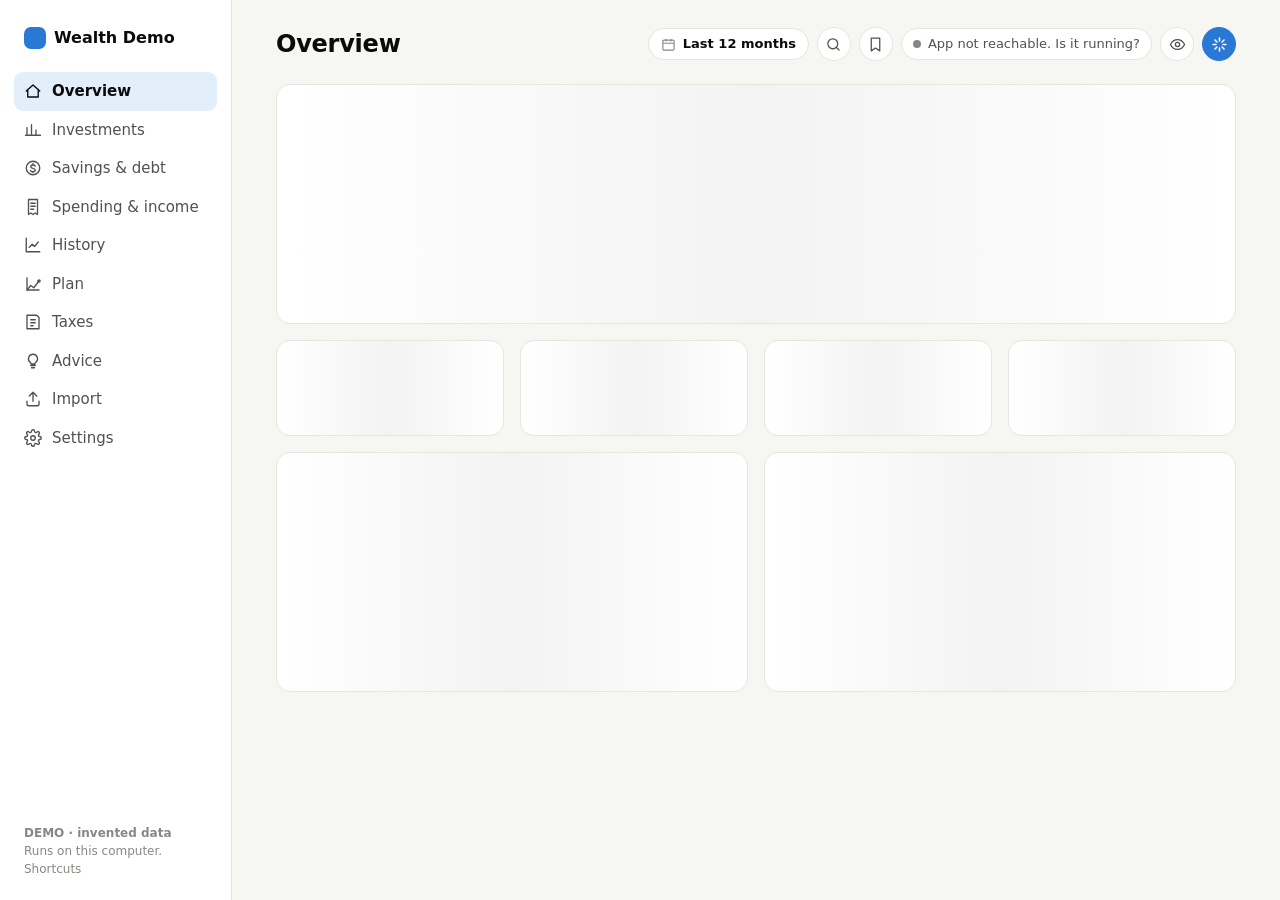
==== web/index.html @ 9eafe0ac "Add the complete wealth dashboard with synthetic demo data Includes today's Investments overhaul, an" ====
<!DOCTYPE html>
<html lang="en">
<head>
<meta charset="utf-8">
<meta name="viewport" content="width=device-width, initial-scale=1, viewport-fit=cover">
<title>Wealth Demo</title>
<link rel="icon" href="data:image/svg+xml,<svg xmlns='http://www.w3.org/2000/svg' viewBox='0 0 32 32'><rect width='32' height='32' rx='8' fill='%232a78d6'/><path d='M7 21l6-6 4 4 8-9' stroke='white' stroke-width='3' fill='none' stroke-linecap='round' stroke-linejoin='round'/></svg>">
<link rel="stylesheet" href="style.css">
</head>
<body>
<div class="app">
  <aside class="side">
    <div class="brand"><i></i><span>Wealth Demo</span></div>
    <nav class="nav" id="nav">
      <a href="#overview"><svg viewBox="0 0 24 24"><path d="M3 12l9-8 9 8M5 10v10h14V10"/></svg>Overview</a>
      <a href="#holdings"><svg viewBox="0 0 24 24"><path d="M4 19V9M10 19V5M16 19v-7M22 19H2"/></svg>Investments</a>
      <a href="#cash"><svg viewBox="0 0 24 24"><circle cx="12" cy="12" r="9"/><path d="M15 9.5c-.6-1-1.7-1.5-3-1.5-1.7 0-3 .9-3 2.2 0 3 6 1.6 6 4.5 0 1.3-1.3 2.3-3 2.3-1.4 0-2.6-.6-3.2-1.6M12 6v2M12 16.9V18"/></svg>Savings & debt</a>
      <a href="#spending"><svg viewBox="0 0 24 24"><path d="M6 2h12v20l-3-2-3 2-3-2-3 2z"/><path d="M9 7h6M9 11h6M9 15h4"/></svg>Spending & income</a>
      <a href="#history"><svg viewBox="0 0 24 24"><path d="M3 3v18h18"/><path d="M7 15l4-4 3 3 5-6"/></svg>History</a>
      <a href="#plan"><svg viewBox="0 0 24 24"><path d="M4 20l5-6 4 3 7-9"/><circle cx="20" cy="8" r="1.5"/><path d="M4 4v16h16"/></svg>Plan</a>
      <a href="#taxes"><svg viewBox="0 0 24 24"><path d="M7 3h10l3 3v15H4V3z"/><path d="M9 9h6M9 13h6M9 17h3"/></svg>Taxes</a>
      <a href="#advice"><svg viewBox="0 0 24 24"><path d="M9 18h6M10 21h4M12 3a6 6 0 00-3.5 10.9c.6.5 1 1.2 1 2.1h5c0-.9.4-1.6 1-2.1A6 6 0 0012 3z"/></svg>Advice</a>
      <a href="#import"><svg viewBox="0 0 24 24"><path d="M12 15V3M7 8l5-5 5 5M4 15v4a2 2 0 002 2h12a2 2 0 002-2v-4"/></svg>Import</a>
      <a href="#settings"><svg viewBox="0 0 24 24"><circle cx="12" cy="12" r="3"/><path d="M19.4 15a1.7 1.7 0 00.3 1.8l.1.1a2 2 0 11-2.8 2.8l-.1-.1a1.7 1.7 0 00-2.9 1.2V21a2 2 0 11-4 0v-.1a1.7 1.7 0 00-2.9-1.2l-.1.1a2 2 0 11-2.8-2.8l.1-.1a1.7 1.7 0 00-1.2-2.9H3a2 2 0 110-4h.1a1.7 1.7 0 001.2-2.9l-.1-.1a2 2 0 112.8-2.8l.1.1a1.7 1.7 0 002.9-1.2V3a2 2 0 114 0v.1a1.7 1.7 0 002.9 1.2l.1-.1a2 2 0 112.8 2.8l-.1.1a1.7 1.7 0 001.2 2.9H21a2 2 0 110 4h-.1a1.7 1.7 0 00-1.5 1z"/></svg>Settings</a>
    </nav>
    <div class="nav-views" id="navViews"></div>
    <div class="foot"><strong>DEMO · invented data</strong><br>Runs on this computer. <button type="button" class="linkish" onclick="showShortcuts()">Shortcuts</button></div>
  </aside>
  <main>
    <div class="topbar">
      <h1 id="title">Overview</h1>
      <div class="tools">
        <span class="pill" id="pricePill"><span class="dot off"></span>Loading</span>
        <button class="icon-btn" id="privacyBtn" title="Hide amounts" aria-label="Hide amounts"><svg viewBox="0 0 24 24"><path d="M2 12s3.5-7 10-7 10 7 10 7-3.5 7-10 7S2 12 2 12z"/><circle cx="12" cy="12" r="3"/></svg></button>
      </div>
    </div>
    <div id="view"></div>
  </main>
</div>
<dialog id="dlg"><form method="dialog" id="dlgForm"></form></dialog>
<script src="app.js"></script>
<script src="charts.js"></script>
<script src="shell.js"></script>
<script src="home.js"></script>
<script src="spending.js"></script>
<script src="invest.js"></script>
<script src="pages.js"></script>
</body>
</html>
---- web/style.css ----
:root{
  color-scheme:light;
  --page:#f6f6f3;--surface:#ffffff;--surface-2:#f1f0ec;--ink:#0b0b0b;--ink-2:#52514e;--muted:#898781;
  --line:#e6e5df;--line-strong:#c3c2b7;--accent:#2a78d6;--accent-ink:#ffffff;--accent-soft:#e3eefb;
  --gain:#006300;--loss:#c23030;--warn:#9a6700;
  --s1:#2a78d6;--s2:#eb6834;--s3:#1baf7a;--s4:#eda100;--s5:#e87ba4;--s6:#008300;--s7:#4a3aa7;--s8:#e34948;
  --shadow:0 1px 2px rgba(11,11,11,.04),0 1px 1px rgba(11,11,11,.03);
  --radius:14px;
}
@media (prefers-color-scheme:dark){:root:not([data-theme="light"]){
  color-scheme:dark;
  --page:#0d0d0d;--surface:#1a1a19;--surface-2:#242422;--ink:#ffffff;--ink-2:#c3c2b7;--muted:#898781;
  --line:#2c2c2a;--line-strong:#383835;--accent:#3987e5;--accent-ink:#ffffff;--accent-soft:#1c2a3d;
  --gain:#2fbf4f;--loss:#ef6b6b;--warn:#e0a526;
  --s1:#3987e5;--s2:#d95926;--s3:#199e70;--s4:#c98500;--s5:#d55181;--s6:#008300;--s7:#9085e9;--s8:#e66767;
  --shadow:none;
}}
:root[data-theme="dark"]{
  color-scheme:dark;
  --page:#0d0d0d;--surface:#1a1a19;--surface-2:#242422;--ink:#ffffff;--ink-2:#c3c2b7;--muted:#898781;
  --line:#2c2c2a;--line-strong:#383835;--accent:#3987e5;--accent-ink:#ffffff;--accent-soft:#1c2a3d;
  --gain:#2fbf4f;--loss:#ef6b6b;--warn:#e0a526;
  --s1:#3987e5;--s2:#d95926;--s3:#199e70;--s4:#c98500;--s5:#d55181;--s6:#008300;--s7:#9085e9;--s8:#e66767;
  --shadow:none;
}
*{box-sizing:border-box}
[hidden]{display:none !important}
html,body{margin:0}
body{background:var(--page);color:var(--ink);font:15px/1.5 system-ui,-apple-system,"Segoe UI",Roboto,sans-serif;-webkit-font-smoothing:antialiased}
button,input,select,textarea{font:inherit;color:inherit}
a{color:var(--accent)}

/* layout */
.app{display:grid;grid-template-columns:232px 1fr;min-height:100vh}
.side{position:sticky;top:0;height:100vh;padding:22px 14px;border-right:1px solid var(--line);background:var(--surface);display:flex;flex-direction:column;gap:4px}
.brand{font-weight:700;font-size:16px;padding:4px 10px 18px;display:flex;align-items:center;gap:8px}
.brand i{width:22px;height:22px;border-radius:7px;background:var(--accent);display:inline-block}
.nav a{display:flex;align-items:center;gap:10px;padding:8px 10px;border-radius:9px;color:var(--ink-2);text-decoration:none;font-weight:500}
.nav a:hover{background:var(--surface-2);color:var(--ink)}
.nav a[aria-current="page"]{background:var(--accent-soft);color:var(--ink);font-weight:600}
.nav svg{width:18px;height:18px;flex:none;stroke:currentColor;fill:none;stroke-width:1.8;stroke-linecap:round;stroke-linejoin:round}
.side .foot{margin-top:auto;font-size:12px;color:var(--muted);padding:0 10px}
main{min-width:0;padding:26px clamp(16px,4vw,44px) 70px;max-width:1180px;width:100%}
.topbar{display:flex;align-items:center;justify-content:space-between;gap:12px;margin-bottom:22px;flex-wrap:wrap}
.topbar h1{font-size:24px;margin:0;letter-spacing:-.01em}
.tools{display:flex;gap:8px;align-items:center;flex-wrap:wrap}
.pill{display:inline-flex;align-items:center;gap:7px;font-size:13px;color:var(--ink-2);background:var(--surface);border:1px solid var(--line);border-radius:999px;padding:5px 11px}
.dot{width:8px;height:8px;border-radius:50%;background:var(--gain);display:inline-block;flex:none}
.dot.off{background:var(--muted)}
.dot.busy{background:var(--warn)}

@media (max-width:860px){
  .app{grid-template-columns:minmax(0,1fr);grid-template-rows:auto 1fr}
  .side{position:sticky;z-index:5;height:auto;flex-direction:row;align-items:center;padding:8px 12px;border-right:0;border-bottom:1px solid var(--line);overflow-x:auto;top:env(safe-area-inset-top,0px)}
  .brand{padding:0 8px 0 0}
  .brand span,.side .foot{display:none}
  .nav{display:flex;gap:2px}
  .nav a{white-space:nowrap;padding:7px 10px}
  .nav svg{display:none}
}

/* building blocks */
.card{background:var(--surface);border:1px solid var(--line);border-radius:var(--radius);padding:20px;box-shadow:var(--shadow);min-width:0}
.card h2{font-size:16px;margin:0 0 2px}
.card .sub{color:var(--muted);font-size:13px;margin:0 0 14px}
.card-head{display:flex;justify-content:space-between;align-items:flex-start;gap:12px;margin-bottom:12px;flex-wrap:wrap}
.card-head .sub{margin:0}
.card-head > h2{align-self:center;margin:0}
.grid{display:grid;gap:16px}
.g2{grid-template-columns:repeat(auto-fit,minmax(min(100%,380px),1fr))}
.g3{grid-template-columns:repeat(auto-fit,minmax(min(100%,280px),1fr))}
.g4{grid-template-columns:repeat(auto-fit,minmax(min(100%,150px),1fr))}
.stack-y>*+*{margin-top:16px}

.hero{display:flex;justify-content:space-between;align-items:flex-end;gap:20px;flex-wrap:wrap}
.hero .label{color:var(--ink-2);font-size:14px;font-weight:500}
.hero .big{font-size:clamp(38px,7vw,60px);font-weight:700;letter-spacing:-.025em;line-height:1.05;margin:4px 0 6px}
.hero .day{font-size:15px;color:var(--ink-2)}
.tile .k{font-size:13px;color:var(--ink-2)}
.tile .v{font-size:24px;font-weight:650;letter-spacing:-.01em;margin-top:2px}
.tile .n{font-size:12px;color:var(--muted);margin-top:2px}
.pos{color:var(--gain)}.neg{color:var(--loss)}
.muted{color:var(--muted)}
.small{font-size:13px}
.num{font-variant-numeric:tabular-nums;text-align:right;white-space:nowrap}

/* allocation bar */
.alloc{display:flex;height:16px;gap:2px;border-radius:5px;overflow:hidden}
.alloc div{min-width:2px}
.alloc div:first-child{border-radius:4px 0 0 4px}.alloc div:last-child{border-radius:0 4px 4px 0}
.legend{margin-top:14px;display:grid;gap:2px}
.legend .row{display:grid;grid-template-columns:auto 1fr auto auto;gap:10px;align-items:center;padding:6px 0;border-bottom:1px solid var(--line);font-size:14px}
.legend .row:last-child{border-bottom:0}
.sw{width:10px;height:10px;border-radius:3px;display:inline-block}
.legend .pct{color:var(--muted);width:42px;text-align:right;font-variant-numeric:tabular-nums}

/* chart */
.chart{position:relative}
.chart svg{display:block;width:100%;height:220px;overflow:visible}
.chart .grid-line{stroke:var(--line);stroke-width:1}
.chart .axis-text{fill:var(--muted);font-size:11px}
.chart .line{fill:none;stroke:var(--s1);stroke-width:2;stroke-linejoin:round;stroke-linecap:round}
.chart .area{fill:var(--s1);opacity:.08}
.chart .cross{stroke:var(--line-strong);stroke-width:1}
.chart .marker{fill:var(--s1);stroke:var(--surface);stroke-width:2}
.tip{position:absolute;pointer-events:none;background:var(--surface);border:1px solid var(--line);box-shadow:0 4px 14px rgba(0,0,0,.12);border-radius:9px;padding:7px 10px;font-size:13px;white-space:nowrap;transform:translate(-50%,-110%)}
.empty{color:var(--muted);font-size:14px;padding:30px 0;text-align:center}

/* segmented control and buttons */
.seg{display:inline-flex;background:var(--surface-2);border-radius:999px;padding:3px;gap:2px;flex-wrap:wrap}
.seg button{border:0;background:transparent;color:var(--ink-2);font-size:13px;font-weight:600;padding:5px 11px;border-radius:999px;cursor:pointer}
.seg button[aria-pressed="true"]{background:var(--surface);color:var(--ink);box-shadow:0 0 0 1px var(--line)}
.btn{display:inline-flex;align-items:center;justify-content:center;gap:7px;border:1px solid var(--line);background:var(--surface);color:var(--ink);border-radius:10px;padding:7px 14px;font-weight:600;font-size:14px;cursor:pointer;text-decoration:none}
.btn:hover{background:var(--surface-2)}
.btn.primary{background:var(--accent);border-color:var(--accent);color:var(--accent-ink)}
.btn.primary:hover{filter:brightness(1.07)}
.btn.ghost{border-color:transparent;background:transparent;color:var(--ink-2);padding:5px 8px}
.btn.ghost:hover{background:var(--surface-2);color:var(--ink)}
.btn.danger{color:var(--loss)}
.btn:disabled{opacity:.5;cursor:not-allowed}
.icon-btn{border:1px solid var(--line);background:var(--surface);border-radius:999px;width:34px;height:34px;display:inline-grid;place-items:center;cursor:pointer;color:var(--ink-2)}
.icon-btn svg{width:17px;height:17px;stroke:currentColor;fill:none;stroke-width:1.8;stroke-linecap:round;stroke-linejoin:round}
button:focus-visible,a:focus-visible,input:focus-visible,select:focus-visible,textarea:focus-visible{outline:2px solid var(--accent);outline-offset:2px}
input[type=text],input[type=number],input[type=date],input[type=password],input[type=search],select,textarea{background:var(--surface);border:1px solid var(--line-strong);border-radius:9px;padding:7px 10px;min-width:0}
textarea{width:100%;resize:vertical}
.controls{display:flex;flex-wrap:wrap;gap:10px;align-items:center;margin-bottom:14px}
.controls input[type=search]{flex:1 1 200px}
label.check{display:inline-flex;align-items:center;gap:7px;font-size:14px;color:var(--ink-2);cursor:pointer}

/* tables */
.table-wrap{overflow-x:auto;margin:0 -20px;padding:0 20px}
table{width:100%;border-collapse:collapse;font-size:14px}
th{font-size:12px;font-weight:600;color:var(--muted);text-align:left;padding:8px 10px;border-bottom:1px solid var(--line);white-space:nowrap;cursor:default}
th.sortable{cursor:pointer}
th.sortable:hover{color:var(--ink)}
td{padding:10px;border-bottom:1px solid var(--line);vertical-align:middle}
tr:last-child td{border-bottom:0}
tfoot td{font-weight:650;border-top:1px solid var(--line-strong);border-bottom:0}
td .nm{font-weight:600}
td .meta{font-size:12px;color:var(--muted)}
th:first-child,td:first-child{padding-left:0}
th:last-child,td:last-child{padding-right:0}
.tag.plan{background:var(--accent-soft);color:var(--accent)}
.tag{display:inline-block;font-size:11px;font-weight:600;padding:1px 7px;border-radius:5px;background:var(--surface-2);color:var(--ink-2);margin-right:4px}
.list-row{display:flex;justify-content:space-between;gap:12px;padding:9px 0;border-bottom:1px solid var(--line);align-items:center}
.list-row:last-child{border-bottom:0}

/* account cards */
.kv{display:grid;grid-template-columns:1fr auto;row-gap:6px;font-size:14px;margin-top:10px}
.kv>span:nth-child(odd){color:var(--ink-2)}
.kv>span:nth-child(even){text-align:right;font-weight:600;font-variant-numeric:tabular-nums}
.acct-value{font-size:26px;font-weight:650;letter-spacing:-.01em;margin-top:6px}
.note{font-size:12px;color:var(--muted);margin-top:12px}

/* import */
.drop{border:1.5px dashed var(--line-strong);border-radius:var(--radius);padding:34px 20px;text-align:center;background:var(--surface);cursor:pointer;transition:background .15s,border-color .15s}
.drop:hover,.drop.over{background:var(--accent-soft);border-color:var(--accent)}
.drop strong{display:block;font-size:16px;margin-bottom:4px}
.thumbs{display:flex;flex-wrap:wrap;gap:10px;margin-top:14px}
.thumb{position:relative;width:96px;height:96px;border-radius:10px;overflow:hidden;border:1px solid var(--line)}
.thumb img{width:100%;height:100%;object-fit:cover}
.thumb.file{display:flex;flex-direction:column;align-items:center;justify-content:center;gap:4px;background:var(--surface-2);padding:8px;text-align:center}
.thumb .ext{font-weight:700;font-size:13px;color:var(--accent)}
.thumb .fn{font-size:11px;color:var(--ink-2);word-break:break-all;line-height:1.2;max-height:2.4em;overflow:hidden}
.thumb button{position:absolute;top:4px;right:4px;border:0;border-radius:999px;width:22px;height:22px;background:rgba(0,0,0,.6);color:#fff;cursor:pointer;line-height:1}
.review input[type=text],.review input[type=number]{width:100%;padding:5px 7px;font-size:13px}
.review input.w-num{width:96px;text-align:right}
.review select{padding:5px 7px;font-size:13px}
.review td{padding:6px 5px}
.banner{border-radius:11px;padding:11px 14px;font-size:14px;background:var(--accent-soft)}
.banner.warn{background:color-mix(in srgb,var(--warn) 14%,var(--surface))}
.banner.err{background:color-mix(in srgb,var(--loss) 14%,var(--surface))}
.banner.ok{background:color-mix(in srgb,var(--gain) 13%,var(--surface))}
.spinner{width:18px;height:18px;border:2px solid var(--line-strong);border-top-color:var(--accent);border-radius:50%;animation:spin .8s linear infinite;display:inline-block;vertical-align:-4px}
@keyframes spin{to{transform:rotate(360deg)}}

/* todos */
.todo{display:flex;gap:10px;align-items:flex-start;padding:9px 0;border-bottom:1px solid var(--line)}
.todo:last-child{border-bottom:0}
.todo input[type=checkbox]{margin-top:4px;width:16px;height:16px;accent-color:var(--accent)}
.todo.done span{color:var(--muted);text-decoration:line-through}
.todo span{flex:1}

.working-box{margin-top:14px;background:var(--surface-2)}

/* movers list on the investments page: no bar, just name and change */
.barrow.mv{grid-template-columns:minmax(0,1fr) auto}
.barrow.mv .bv{align-items:flex-end}

/* the piece of a chart you clicked: only that one stays lit */
.picking [data-pt]:not(.picked){opacity:.25}
[data-pt]{transition:opacity .12s}
rect[data-pt].picked,path[data-pt].picked,circle[data-pt].picked{stroke:var(--ink);stroke-width:2;paint-order:stroke}
div[data-pt].picked,button[data-pt].picked,td[data-pt].picked{outline:2px solid var(--ink);outline-offset:-2px;border-radius:3px}

/* what the AI is doing right now */
.msg.working{background:var(--surface-2);min-width:min(420px,80%)}
.steps{display:flex;flex-direction:column;gap:3px}
.step{font-size:13px;line-height:1.45}
.step.old{color:var(--muted);opacity:.75}
.step.now{color:var(--ink-2);font-weight:500}
.step.now .spinner{width:12px;height:12px;border-width:2px;vertical-align:-1px;margin-right:4px}

/* questions from Claude after an import */
.nav a[data-badge]::after{content:attr(data-badge);margin-left:auto;background:var(--accent);color:var(--accent-ink);font-size:11px;font-weight:700;min-width:18px;height:18px;padding:0 5px;border-radius:999px;display:inline-grid;place-items:center}
.msg.question{border:1px solid var(--accent);background:var(--accent-soft)}
.q-tag{font-size:11px;font-weight:700;text-transform:uppercase;letter-spacing:.04em;color:var(--accent);margin-bottom:6px}

/* chat attachments */
.chips{display:flex;flex-wrap:wrap;gap:6px;padding-top:10px}
.chip{display:inline-flex;align-items:center;gap:6px;background:var(--surface-2);border:1px solid var(--line);border-radius:999px;padding:3px 6px 3px 8px;font-size:12px;max-width:260px}
.chip img{width:22px;height:22px;object-fit:cover;border-radius:4px}
.chip button{border:0;background:none;color:var(--muted);cursor:pointer;font-size:14px}
.att{font-size:12px;opacity:.85;margin-top:6px}
.chat.over{outline:2px dashed var(--accent);outline-offset:-6px}
.ask .icon-btn{flex:none;align-self:center}

/* advice */
.rec{display:flex;gap:14px;justify-content:space-between;align-items:flex-start;padding:12px 0;border-bottom:1px solid var(--line)}
.rec:last-child{border-bottom:0}
.rec-t{font-weight:600;margin-bottom:2px}
.rec .btn,.rec .tag{flex:none;white-space:nowrap}
.rec-act{display:flex;flex-direction:column;align-items:flex-end;gap:4px;flex:none}
.dismissed{margin-top:10px;padding-top:10px;border-top:1px solid var(--line)}
.dismissed summary{cursor:pointer}

/* chat */
.chat{display:flex;flex-direction:column;height:calc(100vh - 130px);min-height:480px}
.msgs{flex:1;overflow-y:auto;display:flex;flex-direction:column;gap:12px;padding:4px 2px 14px}
.msg{max-width:min(760px,92%);padding:11px 15px;border-radius:14px;line-height:1.55}
.msg.user{align-self:flex-end;background:var(--accent);color:var(--accent-ink);border-bottom-right-radius:4px}
.msg.assistant{align-self:flex-start;background:var(--surface-2);border-bottom-left-radius:4px}
.msg p{margin:0 0 8px}.msg p:last-child{margin:0}
.msg ul,.msg ol{margin:4px 0 8px;padding-left:20px}
.msg h4{margin:10px 0 4px;font-size:15px}
.msg table{font-size:13px;margin:6px 0}
.msg .table-wrap{margin:0;padding:0}
.msg code{font-size:13px;background:var(--surface);padding:1px 5px;border-radius:5px}
.chat{position:relative}
.msg.assistant:has(.c-box){width:min(760px,92%)}
.c-box{background:var(--surface);border:1px solid var(--line);border-radius:12px;padding:12px 14px;margin:8px 0}
.card .c-box{border:0;padding:0;margin:0;background:none}
.panel .msg .c-box{border:1px solid var(--line);padding:10px 10px 6px;margin:8px 0;background:var(--surface)}
.c-title{font-weight:650;font-size:14px;margin-bottom:6px}
.c-legend{display:flex;flex-wrap:wrap;gap:4px 14px;font-size:12px;color:var(--ink-2);margin-bottom:6px}
.c-legend i{display:inline-block;width:10px;height:10px;border-radius:3px;margin-right:5px;vertical-align:-1px}
.c-svg{display:block;width:100%;height:auto;overflow:visible}
.c-svg [data-tip]{cursor:default}
.c-svg [data-pt]{cursor:pointer}
.c-svg rect[data-tip]:hover,.c-svg circle[data-tip]:hover{opacity:.8}
.c-lab{fill:var(--ink-2);font-size:12px}
.c-val{fill:var(--ink);font-size:12px;font-variant-numeric:tabular-nums}
.c-ax{fill:var(--muted);font-size:11px}
.c-grid{stroke:var(--line);stroke-width:1}
.c-base{stroke:var(--line-strong);stroke-width:1}
.c-box .legend .row{font-size:13px}
.c-tip{z-index:5}
.msg pre{background:var(--surface);border-radius:8px;padding:10px;overflow-x:auto;font-size:12px}
.changed{display:flex;align-items:center;justify-content:space-between;gap:10px;margin-top:10px;padding-top:10px;border-top:1px solid var(--line);font-size:13px;font-weight:600}
.msg-like p{margin:0 0 8px}.msg-like ul,.msg-like ol{margin:4px 0 8px;padding-left:20px}
.starters{display:flex;flex-wrap:wrap;gap:8px;margin:auto 0 0}
.starters .btn{font-weight:500}
.ask{display:flex;gap:10px;align-items:flex-end;border-top:1px solid var(--line);padding-top:14px}
.ask textarea{flex:1;resize:none;max-height:180px}
@media (max-width:860px){.chat{height:calc(100vh - 170px)}}

/* spending */
.barrow{display:grid;grid-template-columns:minmax(0,1.3fr) minmax(0,1fr) auto;gap:12px;align-items:center;width:100%;background:none;border:0;border-bottom:1px solid var(--line);padding:9px 0;text-align:left;cursor:pointer;color:inherit}
.barrow:last-of-type{border-bottom:0}
.barrow:hover .bl b{color:var(--accent)}
.barrow .bl{display:flex;flex-direction:column;min-width:0}
.barrow .bl b{font-weight:600;white-space:nowrap;overflow:hidden;text-overflow:ellipsis}
.barrow .bb{height:8px;background:var(--surface-2);border-radius:4px;overflow:hidden}
.barrow .bb i{display:block;height:100%;background:var(--s1);border-radius:4px}
.barrow .bv{text-align:right;font-variant-numeric:tabular-nums;font-weight:600;display:flex;flex-direction:column;white-space:nowrap}
.txt td{vertical-align:top}
.txt select{max-width:190px;font-size:13px;padding:4px 6px}
.txt select.unset,.rev select{border-color:var(--warn)}
.meta.desc{max-width:380px;white-space:nowrap;overflow:hidden;text-overflow:ellipsis}
.src-line{display:flex;align-items:center;flex-wrap:wrap;gap:2px 6px;max-width:200px}
.src-line > span{white-space:nowrap}
.src-line > span:empty{display:none}
.note-btn{border:1px solid var(--line);background:none;color:var(--muted);cursor:pointer;font-size:11px;line-height:1.3;padding:0 6px;border-radius:999px}
.note-btn:hover{color:var(--accent);border-color:var(--accent)}
.note-btn.has{color:var(--accent);border-color:var(--accent-soft);background:var(--accent-soft);font-style:italic;max-width:130px;overflow:hidden;text-overflow:ellipsis;white-space:nowrap}
.meta.link{color:var(--ink-2);margin-top:4px}
.meta.working-note{color:var(--ink-2);margin-top:4px}
.meta.working-note .spinner{width:11px;height:11px;border-width:2px;vertical-align:-1px;margin-right:3px}
.rev{display:flex;justify-content:space-between;gap:14px;align-items:center;padding:11px 0;border-bottom:1px solid var(--line)}
.rev:last-child{border-bottom:0}
.rev>div:first-child{min-width:0}
.rev-act{flex:none}
.grp{margin:14px 0 2px;font-size:12px;text-transform:uppercase;letter-spacing:.04em;color:var(--muted)}
.grp:first-of-type{margin-top:4px}

/* spending: header, account filter */
.sp-head{display:flex;flex-direction:column;gap:10px}
.fchips{display:flex;flex-wrap:wrap;gap:6px}
.fchips button{border:1px solid var(--line);background:var(--surface);color:var(--ink-2);border-radius:999px;padding:4px 12px;font-size:13px;font-weight:500;cursor:pointer}
.fchips button:hover{color:var(--ink);border-color:var(--line-strong)}
.fchips button[aria-pressed="true"]{background:var(--ink);border-color:var(--ink);color:var(--page)}
.linkish{border:0;background:none;padding:0;color:var(--accent);cursor:pointer;font:inherit;text-align:left}
.linkish:hover{text-decoration:underline}
td .nm.linkish{color:var(--ink);font-weight:600}
.row-btn{width:100%;background:none;border:0;border-bottom:1px solid var(--line);color:inherit;text-align:left;cursor:pointer;font:inherit}
.row-btn:last-child{border-bottom:0}
.row-btn:hover > div:first-child > div:first-child{color:var(--accent)}
.sr{position:absolute;width:1px;height:1px;overflow:hidden;clip:rect(0 0 0 0)}

/* checked */
.tick-col{width:30px}
.tick{width:22px;height:22px;border-radius:50%;border:1.5px solid var(--line-strong);background:none;display:grid;place-items:center;cursor:pointer;padding:0;color:transparent;margin-top:1px}
.tick svg,.tick-pill svg,.qc-act svg,.mini .ok svg{width:14px;height:14px;fill:none;stroke:currentColor;stroke-width:2.4;stroke-linecap:round;stroke-linejoin:round}
.tick:hover:not(:disabled){border-color:var(--gain);color:var(--gain)}
.tick.on{background:var(--gain);border-color:var(--gain);color:var(--surface)}
.tick:disabled{opacity:.35;cursor:not-allowed}
tr.is-checked td:not(.tick-col){opacity:.72}
.tick-pill{display:inline-flex;align-items:center;gap:6px;border:1px solid var(--line-strong);background:none;border-radius:999px;padding:5px 12px 5px 9px;font-size:13px;font-weight:600;color:var(--ink-2);cursor:pointer}
.tick-pill.on{border-color:var(--gain);color:var(--gain)}
.tick-pill:disabled{opacity:.45;cursor:not-allowed}

/* drill down popover */
.pop{position:fixed;z-index:35;width:min(400px,calc(100vw - 24px));max-height:min(460px,calc(100vh - 24px));display:flex;flex-direction:column;background:var(--surface);border:1px solid var(--line);border-radius:14px;box-shadow:0 18px 50px rgba(0,0,0,.22);animation:popIn .16s ease-out}
.pop.sheet{left:0;right:0;bottom:0;top:auto;width:100%;max-height:70vh;border-radius:16px 16px 0 0;animation:sheetUp .2s ease-out}
@keyframes popIn{from{opacity:0;transform:scale(.94)}to{opacity:1;transform:none}}
@keyframes sheetUp{from{transform:translateY(30%);opacity:0}to{transform:none;opacity:1}}
.pop-head{display:flex;justify-content:space-between;align-items:flex-start;gap:10px;padding:14px 16px 10px;border-bottom:1px solid var(--line)}
.pop-t{font-weight:650;white-space:nowrap;overflow:hidden;text-overflow:ellipsis}
.x-btn{border:0;background:none;color:var(--muted);font-size:20px;line-height:1;cursor:pointer;padding:0 2px;border-radius:6px}
.x-btn:hover{color:var(--ink)}
.pop-list{overflow-y:auto;padding:4px 8px;overscroll-behavior:contain}
.pop-foot{border-top:1px solid var(--line);padding:6px 8px;display:flex;justify-content:flex-end}
.mini{display:grid;grid-template-columns:52px minmax(0,1fr) auto;gap:10px;align-items:center;width:100%;border:0;background:none;color:inherit;text-align:left;padding:8px;border-radius:9px;cursor:pointer;font:inherit}
.mini:hover{background:var(--surface-2)}
.mini .d{font-size:12px;color:var(--ink-2);line-height:1.25}
.mini .d i{display:block;font-style:normal;color:var(--muted);font-size:11px}
.mini .m{display:flex;flex-direction:column;min-width:0}
.mini .m b{font-weight:600;font-size:14px;white-space:nowrap;overflow:hidden;text-overflow:ellipsis}
.mini .m span{font-size:12px;color:var(--muted);white-space:nowrap;overflow:hidden;text-overflow:ellipsis}
.mini .a{font-size:14px;font-weight:600;display:flex;align-items:center;gap:5px}
.mini .ok{color:var(--gain);display:inline-flex}

/* one transaction */
dialog.wide{width:min(540px,calc(100vw - 24px))}
.sh-head{display:flex;justify-content:space-between;gap:14px;align-items:flex-start}
.sh-head h3{margin:0 0 2px;overflow:hidden;text-overflow:ellipsis}
.sh-amt{font-size:20px;font-weight:650}
.sh-desc{font-size:12px;color:var(--muted);margin:10px 0 14px;word-break:break-word;max-height:4.5em;overflow:auto}
.sh-fields{display:flex;flex-wrap:wrap;gap:8px;align-items:center}
.sh-fields select{font-size:13px;padding:5px 8px;flex:1 1 120px;min-width:0}
.sh-fields #shCat{flex-grow:1.6}
.sh-link .meta{font-size:12px;color:var(--ink-2);margin-top:10px}
.sh-fields .tick-pill{flex:none}
.sh-fields select.unset{border-color:var(--warn)}
.thread{display:flex;flex-direction:column;gap:6px;margin-top:16px;max-height:min(300px,40vh);overflow-y:auto;padding:2px}
.thread-empty{font-size:13px;color:var(--muted);padding:6px 0}
.bubble{max-width:85%;padding:8px 12px;border-radius:14px;font-size:14px;line-height:1.45;white-space:pre-wrap;word-break:break-word;animation:popIn .15s ease-out}
.bubble.you{align-self:flex-end;background:var(--accent);color:var(--accent-ink);border-bottom-right-radius:4px}
.bubble.claude{align-self:flex-start;background:var(--surface-2);border-bottom-left-radius:4px}
.bubble.typing{display:inline-flex;gap:4px;padding:12px 14px}
.bubble.typing i{width:6px;height:6px;border-radius:50%;background:var(--muted);animation:blink 1.2s infinite}
.bubble.typing i:nth-child(2){animation-delay:.2s}.bubble.typing i:nth-child(3){animation-delay:.4s}
@keyframes blink{0%,80%,100%{opacity:.25}40%{opacity:1}}
.reply{display:flex;gap:8px;align-items:center;margin-top:12px;border:1px solid var(--line-strong);border-radius:12px;padding:4px 4px 4px 10px;background:var(--surface)}
.reply:focus-within{border-color:var(--accent)}
.reply textarea{border:0;border-radius:0;padding:6px 0;resize:none;background:none;outline:none;height:32px;min-height:32px;max-height:140px;line-height:20px;flex:1}
.reply textarea:focus-visible{outline:none}
.send{flex:none;width:32px;height:32px;border-radius:9px;border:0;background:var(--accent);color:var(--accent-ink);display:grid;place-items:center;cursor:pointer}
.send:disabled{opacity:.4;cursor:default}
.send svg{width:17px;height:17px;fill:none;stroke:currentColor;stroke-width:2.2;stroke-linecap:round;stroke-linejoin:round}

/* quick check */
.qc{max-width:560px;margin:0 auto}
.qc-top{display:flex;justify-content:space-between;align-items:center;gap:10px;flex-wrap:wrap}
.qc-bar{height:4px;background:var(--surface-2);border-radius:2px;margin:12px 0 16px;overflow:hidden}
.qc-bar i{display:block;height:100%;background:var(--gain);transition:width .3s}
.qc-card{padding:22px 24px;animation:cardIn .18s ease-out}
.qc-card.back{animation-name:cardBack}
@keyframes cardIn{from{opacity:0;transform:translateX(18px)}to{opacity:1;transform:none}}
@keyframes cardBack{from{opacity:0;transform:translateX(-18px)}to{opacity:1;transform:none}}
.qc-meta{display:flex;justify-content:space-between}
.qc-amt{font-size:34px;font-weight:700;letter-spacing:-.02em;text-align:left;margin-top:10px}
.qc-m{font-size:18px;font-weight:650;margin-top:2px}
.qc-card .meta{font-size:12px;color:var(--ink-2);margin-top:8px}
.qc-desc{font-size:12px;color:var(--muted);margin:12px 0 0;word-break:break-word;max-height:4.5em;overflow:hidden}
.qc-cat{display:flex;align-items:center;gap:10px;flex-wrap:wrap;margin-top:18px}
.qc-cat select{font-size:14px;max-width:260px}
.qc-cat select.unset{border-color:var(--warn)}
.qc-act{display:flex;gap:8px;margin-top:22px}
.qc-act .primary{margin-left:auto}
.qc-all{display:block;margin-top:14px;font-size:13px}
.qc-keys{text-align:center;margin-top:12px;display:flex;gap:6px 12px;justify-content:center;flex-wrap:wrap;align-items:center}
kbd{font:inherit;font-size:11px;font-weight:600;border:1px solid var(--line-strong);border-bottom-width:2px;border-radius:5px;padding:0 5px;margin-right:2px;color:var(--ink-2)}

/* countries */
.map-card{padding:0;overflow:hidden}
.map{position:relative;background:var(--page)}
.map svg{display:block;width:100%;height:auto;max-height:520px;touch-action:none;cursor:grab;user-select:none}
.map svg.dragging{cursor:grabbing}
.map path{fill:var(--surface-2);stroke:var(--line-strong);stroke-width:.6;vector-effect:non-scaling-stroke;stroke-linejoin:round}
.map path.has{cursor:pointer;stroke:var(--surface)}
.map path.has:hover{filter:brightness(1.15)}
.map-zoom{position:absolute;right:12px;top:12px;display:flex;flex-direction:column;border:1px solid var(--line);border-radius:10px;overflow:hidden;background:var(--surface)}
.map-zoom button{width:32px;height:30px;border:0;background:none;color:var(--ink-2);cursor:pointer;font-size:16px}
.map-zoom button+button{border-top:1px solid var(--line)}
.map-zoom button:hover{background:var(--surface-2);color:var(--ink)}
.cc{display:inline-block;font-size:10px;font-weight:700;letter-spacing:.03em;color:var(--ink-2);background:var(--surface-2);border-radius:4px;padding:1px 5px;margin-right:8px;vertical-align:1px}

/* dialog */
dialog{border:1px solid var(--line);border-radius:16px;padding:0;background:var(--surface);color:var(--ink);width:min(460px,calc(100vw - 32px));box-shadow:0 20px 60px rgba(0,0,0,.25)}
dialog::backdrop{background:rgba(0,0,0,.35)}
dialog form{padding:22px}
dialog h3{margin:0 0 14px;font-size:18px}
.field{display:grid;gap:4px;margin-bottom:12px;font-size:13px;color:var(--ink-2)}
.field input,.field select{width:100%}
.dialog-actions{display:flex;justify-content:flex-end;gap:8px;margin-top:18px}

/* privacy mode */
body.private .amt{filter:blur(7px);transition:filter .2s}
body.private .amt:hover{filter:none}

.toast{position:fixed;left:50%;bottom:calc(24px + env(safe-area-inset-bottom,0px));transform:translateX(-50%);background:var(--ink);color:var(--page);padding:10px 16px;border-radius:10px;font-size:14px;z-index:50;box-shadow:0 8px 24px rgba(0,0,0,.2)}

/* ===================== shared shell ===================== */
.g3{grid-template-columns:repeat(auto-fit,minmax(min(100%,300px),1fr))}
.icon-btn.sm{width:28px;height:28px}
.icon-btn.sm svg{width:15px;height:15px}
.icon-btn:disabled{opacity:.35;cursor:default}
.flip svg{transform:rotate(180deg)}
.btn.sm{padding:4px 10px;font-size:13px;border-radius:8px}
.linkish.small,.small .linkish{font-size:13px}
.ago{font-size:11px;color:var(--muted);font-weight:500;white-space:nowrap}
.claude-mark{display:inline-grid;place-items:center;width:22px;height:22px;border-radius:7px;background:var(--accent-soft);color:var(--accent);flex:none}
.claude-mark svg{width:14px;height:14px;fill:none;stroke:currentColor;stroke-width:2.2;stroke-linecap:round}
.claude-btn{background:var(--accent);border-color:var(--accent);color:var(--accent-ink);position:relative}
.claude-btn svg{stroke-width:2.2}
.claude-btn[data-badge]::after{content:attr(data-badge);position:absolute;top:-4px;right:-4px;background:var(--loss);color:#fff;font-size:10px;font-weight:700;min-width:16px;height:16px;border-radius:999px;display:grid;place-items:center;padding:0 4px}
.nav-views{margin-top:14px;display:flex;flex-direction:column;gap:2px}
.nav-h{font-size:11px;text-transform:uppercase;letter-spacing:.05em;color:var(--muted);padding:0 10px 4px}
.nav-view{display:flex;align-items:center;border-radius:8px}
.nav-view:hover{background:var(--surface-2)}
.nav-view button:first-child{flex:1;text-align:left;border:0;background:none;color:var(--ink-2);padding:6px 10px;font-size:14px;cursor:pointer;overflow:hidden;text-overflow:ellipsis;white-space:nowrap}
.nav-view .x-btn{opacity:0;font-size:16px;padding:0 8px}
.nav-view:hover .x-btn{opacity:1}
.side .foot .linkish{font-size:12px;color:var(--muted)}
@media (max-width:860px){.nav-views{display:none}}

/* range picker and small menus */
.range-btn{display:inline-flex;align-items:center;gap:7px;border:1px solid var(--line);background:var(--surface);border-radius:999px;padding:5px 12px;font-size:13px;font-weight:600;color:var(--ink);cursor:pointer}
.range-btn svg{width:15px;height:15px;fill:none;stroke:currentColor;stroke-width:1.8;color:var(--muted)}
.range-btn:hover{border-color:var(--line-strong)}
.cmp-tag{font-size:11px;font-weight:600;color:var(--accent);background:var(--accent-soft);border-radius:999px;padding:1px 7px}
.menu{position:fixed;z-index:40;min-width:220px;background:var(--surface);border:1px solid var(--line);border-radius:12px;box-shadow:0 14px 40px rgba(0,0,0,.18);padding:4px;animation:popIn .12s ease-out}
.menu-sec{padding:4px}
.menu-sec+.menu-sec{border-top:1px solid var(--line)}
.menu-h{font-size:11px;font-weight:600;color:var(--muted);text-transform:uppercase;letter-spacing:.04em;padding:6px 8px 4px}
.menu-row{display:flex;align-items:center;gap:8px;width:100%;border:0;background:none;color:var(--ink);text-align:left;padding:7px 8px;border-radius:8px;font-size:14px;cursor:pointer}
.menu-row:hover{background:var(--surface-2)}
.menu-row .ck{width:16px;flex:none;color:var(--accent);font-weight:700}
.menu-years{display:flex;flex-wrap:wrap;gap:6px;padding:8px}
.chipbtn{border:1px solid var(--line);background:none;border-radius:999px;padding:3px 10px;font-size:13px;cursor:pointer;color:var(--ink-2)}
.chipbtn.on,.chipbtn:hover{border-color:var(--accent);color:var(--accent)}
.menu-custom{display:flex;gap:6px;align-items:center;padding:4px 8px 8px;flex-wrap:wrap}
.menu-custom input{font-size:13px;padding:5px 7px;flex:1 1 120px}

/* card tools */
.ctools{display:inline-flex;gap:2px;margin-left:8px;vertical-align:middle;opacity:0;transition:opacity .15s}
.card:hover .ctools,.ctools:focus-within{opacity:1}
.ctools button{border:0;background:none;color:var(--muted);width:24px;height:24px;border-radius:6px;display:inline-grid;place-items:center;cursor:pointer;padding:0}
.ctools button:hover{background:var(--surface-2);color:var(--ink)}
.ctools svg{width:14px;height:14px;fill:none;stroke:currentColor;stroke-width:1.9;stroke-linecap:round;stroke-linejoin:round}
@media (hover:none){.ctools{opacity:.7}.tile .ctools,.hero .ctools{display:none}}
.fs{position:fixed;inset:0;z-index:45;background:rgba(0,0,0,.45);display:grid;place-items:center;padding:24px;animation:fadeIn .15s}
.fs-box{width:min(1300px,100%);max-height:calc(100vh - 48px);overflow:auto}
.fs-head{display:flex;justify-content:space-between;align-items:center;margin-bottom:10px}
.fs-body svg.c-svg{max-height:72vh}
@keyframes fadeIn{from{opacity:0}to{opacity:1}}
.focus{position:fixed;inset:0;z-index:46;background:var(--page);display:flex;flex-direction:column;align-items:center;justify-content:center;gap:10px;cursor:pointer;animation:fadeIn .2s}
.focus-k{font-size:18px;color:var(--ink-2)}
.focus-v{font-size:clamp(48px,11vw,128px);font-weight:700;letter-spacing:-.03em}
.focus-n{font-size:18px}
.focus-hint{position:absolute;bottom:28px}

/* search */
.cmdk-wrap{position:fixed;inset:0;z-index:48;background:rgba(0,0,0,.35);display:flex;justify-content:center;align-items:flex-start;padding:12vh 16px 16px;animation:fadeIn .12s}
.cmdk{width:min(620px,100%);background:var(--surface);border:1px solid var(--line);border-radius:14px;box-shadow:0 24px 70px rgba(0,0,0,.3);overflow:hidden}
.cmdk-in{display:flex;align-items:center;gap:10px;padding:12px 14px;border-bottom:1px solid var(--line)}
.cmdk-in svg{width:18px;height:18px;fill:none;stroke:var(--muted);stroke-width:2}
.cmdk-in input{flex:1;border:0;background:none;font-size:16px;padding:4px 0;outline:none}
.cmdk-in input:focus-visible{outline:none}
.cmdk-list{max-height:min(420px,60vh);overflow-y:auto;padding:6px}
.ck-row{display:grid;grid-template-columns:78px minmax(0,1fr) auto;gap:10px;align-items:center;width:100%;border:0;background:none;color:inherit;text-align:left;padding:8px 10px;border-radius:9px;cursor:pointer;font:inherit}
.ck-row.on,.ck-row:hover{background:var(--accent-soft)}
.ck-type{font-size:11px;font-weight:600;color:var(--muted);text-transform:uppercase;letter-spacing:.03em}
.ck-name{white-space:nowrap;overflow:hidden;text-overflow:ellipsis}
.ck-sub{font-size:13px;white-space:nowrap}
.keys{display:grid;gap:8px}
.key-row{display:flex;justify-content:space-between;gap:16px;align-items:center;font-size:14px}

/* drop anywhere */
.dropzone{position:fixed;inset:0;z-index:50;background:color-mix(in srgb,var(--page) 82%,transparent);backdrop-filter:blur(3px);display:grid;grid-template-columns:1fr 1fr;gap:20px;padding:40px;animation:fadeIn .12s}
.dz{border:2px dashed var(--line-strong);border-radius:20px;display:flex;flex-direction:column;align-items:center;justify-content:center;gap:6px;background:var(--surface);font-size:15px;color:var(--ink-2);transition:all .12s}
.dz b{font-size:20px;color:var(--ink)}
.dz.over{border-color:var(--accent);background:var(--accent-soft);transform:scale(1.01)}
@media (max-width:640px){.dropzone{grid-template-columns:1fr;padding:16px}}

/* skeletons */
.skel-card{background:var(--surface);border:1px solid var(--line);border-radius:var(--radius);height:96px;position:relative;overflow:hidden}
.skel-card.tall{height:240px}
.skel-line{height:12px;border-radius:6px;background:var(--surface-2);margin:10px 0;position:relative;overflow:hidden}
.skel-line.short{width:60%}
.skel-card::after,.skel-line::after{content:"";position:absolute;inset:0;background:linear-gradient(90deg,transparent,color-mix(in srgb,var(--ink) 5%,transparent),transparent);animation:shimmer 1.3s infinite}
@keyframes shimmer{from{transform:translateX(-100%)}to{transform:translateX(100%)}}

/* milestones */
.celebrate{position:fixed;left:50%;bottom:90px;transform:translateX(-50%);z-index:60;pointer-events:none}
.cel-box{pointer-events:auto;display:flex;align-items:center;gap:12px;background:var(--surface);border:1px solid var(--line);border-radius:14px;padding:14px 18px;box-shadow:0 16px 40px rgba(0,0,0,.18);animation:popIn .3s ease-out}
.cel-box b{font-size:16px}
.celebrate i{position:absolute;left:50%;top:0;width:7px;height:7px;border-radius:2px;background:var(--s1);opacity:0;animation:confetti 1.6s ease-out forwards}
.celebrate i:nth-child(3n){background:var(--s2)}.celebrate i:nth-child(3n+1){background:var(--s3)}.celebrate i:nth-child(4n){background:var(--s4);border-radius:50%}
.celebrate i:nth-child(1){--dx:-140px;--dy:-120px}.celebrate i:nth-child(2){--dx:-90px;--dy:-160px}.celebrate i:nth-child(3){--dx:-40px;--dy:-140px}.celebrate i:nth-child(4){--dx:20px;--dy:-170px}
.celebrate i:nth-child(5){--dx:80px;--dy:-130px}.celebrate i:nth-child(6){--dx:140px;--dy:-150px}.celebrate i:nth-child(7){--dx:-170px;--dy:-60px}.celebrate i:nth-child(8){--dx:170px;--dy:-70px}
.celebrate i:nth-child(9){--dx:-60px;--dy:-90px}.celebrate i:nth-child(10){--dx:60px;--dy:-95px}.celebrate i:nth-child(11){--dx:-115px;--dy:-30px}.celebrate i:nth-child(12){--dx:115px;--dy:-35px}
.celebrate i:nth-child(13){--dx:0;--dy:-190px}.celebrate i:nth-child(14){--dx:-20px;--dy:-60px}
@keyframes confetti{0%{opacity:1;transform:translate(0,0) rotate(0)}100%{opacity:0;transform:translate(var(--dx),var(--dy)) rotate(260deg)}}
@media (prefers-reduced-motion:reduce){.celebrate i{display:none}}

/* linked hover across charts */
.xhl{filter:brightness(1.18) saturate(1.1)}
rect.xhl{stroke:var(--ink);stroke-width:1}

/* the Claude panel and side drawers */
.panel,.drawer{position:fixed;top:0;right:0;bottom:0;width:min(440px,100vw);z-index:30;background:var(--surface);border-left:1px solid var(--line);box-shadow:-18px 0 50px rgba(0,0,0,.12);display:flex;flex-direction:column;animation:slideIn .2s ease-out}
.drawer{width:min(520px,100vw);z-index:31}
@keyframes slideIn{from{transform:translateX(30px);opacity:0}to{transform:none;opacity:1}}
.panel-head{display:flex;align-items:center;justify-content:space-between;gap:10px;padding:14px 16px;border-bottom:1px solid var(--line)}
.panel-title{display:flex;align-items:center;gap:9px;font-weight:650;min-width:0;white-space:nowrap;overflow:hidden;text-overflow:ellipsis}
.panel-tools{display:flex;gap:6px}
.panel-body{flex:1;overflow-y:auto;padding:16px;display:flex;flex-direction:column;gap:12px;overscroll-behavior:contain}
.drawer .panel-body{display:block}
.panel .msg{max-width:100%}
.panel .msg.user{max-width:88%}
.panel .msg.assistant{background:none;padding:2px 0}
.panel .msg.assistant.question{background:var(--accent-soft);padding:11px 14px}
.panel .msg.working{background:var(--surface-2);padding:11px 14px;min-width:0}
.panel .c-box{padding:10px 10px 6px}
.msg-ctx{font-size:11px;opacity:.85;margin-bottom:3px}
.msg-tools{opacity:0;transition:opacity .15s;margin-top:4px}
.msg:hover .msg-tools{opacity:1}
@media (hover:none){.msg-tools{opacity:1}}
.cp-empty{margin:auto 0 0}
.cp-hello{font-size:20px;font-weight:650;margin-bottom:12px;letter-spacing:-.01em}
.panel .starters{display:flex;flex-direction:column;align-items:flex-start;gap:8px}
.panel .starters .btn{font-weight:500;text-align:left}
.cp-ctx{display:flex;align-items:center;gap:6px;margin:0 16px;padding:6px 10px;background:var(--accent-soft);border-radius:9px;font-size:13px}
.cp-ctx b{flex:1;overflow:hidden;text-overflow:ellipsis;white-space:nowrap}
.cp-files{padding:8px 16px 0}
.panel-ask{display:flex;gap:8px;align-items:flex-end;padding:12px 16px 16px;border-top:1px solid var(--line);margin-top:10px}
.panel-ask textarea{flex:1;resize:none;max-height:160px;min-height:36px;line-height:1.4}
.panel-ask .send{width:36px;height:36px}
.cp-topic{font-size:11px;font-weight:600;color:var(--muted);text-transform:uppercase;letter-spacing:.05em;margin:12px 0 4px}
.cp-item{display:flex;align-items:flex-start;border-radius:9px}
.cp-item:hover,.cp-item.on{background:var(--surface-2)}
.cp-item button:first-child{flex:1;min-width:0;display:flex;flex-direction:column;gap:1px;border:0;background:none;color:inherit;text-align:left;padding:8px 10px;cursor:pointer;font:inherit}
.cp-item b{font-weight:600;white-space:nowrap;overflow:hidden;text-overflow:ellipsis}
.cp-snip{color:var(--ink-2);display:-webkit-box;-webkit-line-clamp:2;-webkit-box-orient:vertical;overflow:hidden}
.cp-item .x-btn{opacity:0;padding:8px}
.cp-item:hover .x-btn{opacity:1}
.acts{display:flex;flex-wrap:wrap;gap:8px;margin-top:10px}
.act{font-weight:600;font-size:13px;border-color:var(--accent);color:var(--accent)}
.act:hover{background:var(--accent-soft)}
.act:disabled{border-color:var(--line);color:var(--gain);opacity:1;cursor:default}
@media (min-width:1400px){body.chat-open main{padding-right:470px;max-width:1650px}}
@media (max-width:640px){.panel,.drawer{width:100vw;border-left:0}}

/* ===================== charts ===================== */
.spark{display:block;flex:none}
.spark path{fill:none;stroke:var(--muted);stroke-width:1.5;stroke-linejoin:round;stroke-linecap:round;opacity:.8}
.spark circle{fill:var(--accent)}
.tc{position:relative}
.tc-svg{touch-action:pan-y;user-select:none}
.tc-layer{opacity:.9}
.tc-gap{fill:none;stroke:var(--surface);stroke-width:1.5}
.tc-area{opacity:.1}
.tc-line{fill:none;stroke-width:2;stroke-linejoin:round;stroke-linecap:round}
.tc-line.dash{stroke-dasharray:5 4}
.tc-hline{stroke:var(--ink-2);stroke-width:1;stroke-dasharray:4 4}
.tc-dot{stroke:var(--surface);stroke-width:2}
.tc-marker{fill:var(--surface);stroke:var(--ink-2);stroke-width:2}
.tc-hit{fill:transparent;cursor:pointer}
.tc-hit:hover{fill:color-mix(in srgb,var(--ink) 8%,transparent)}
.tc-hitarea{fill:transparent;cursor:crosshair}
.tc-cross{stroke:var(--line-strong);stroke-width:1;pointer-events:none}
.tc-selrect{fill:var(--accent);opacity:.1;pointer-events:none}
.tc-tip{transform:translate(-50%,0);pointer-events:none;min-width:120px;z-index:6}
.tc-tip .tr{display:flex;align-items:center;gap:7px;font-size:13px;margin-top:2px}
.tc-tip .tr i{width:10px;height:2px;border-radius:1px;flex:none}
.tc-tip .tr b{font-variant-numeric:tabular-nums}
.tc-tip .tr span{color:var(--muted)}
.tc-tip .tot{border-top:1px solid var(--line);margin-top:4px;padding-top:4px}
.tc-sel{display:flex;align-items:center;gap:8px;flex-wrap:wrap;font-size:13px;background:var(--accent-soft);border-radius:9px;padding:6px 6px 6px 12px;margin-bottom:8px;width:fit-content;max-width:100%}
.tm-cell{cursor:pointer}
.tm-cell rect{transition:filter .12s}
.tm-cell:hover rect{filter:brightness(1.08)}
.tm-group{font-size:11px;font-weight:600;fill:var(--muted);text-transform:uppercase;letter-spacing:.04em}
.tm-label{font-size:13px;font-weight:600;fill:var(--ink);pointer-events:none}
.tm-sub{font-size:11px;fill:var(--ink-2);pointer-events:none}
.tm-legend{display:flex;align-items:center;gap:6px;margin-top:8px;flex-wrap:wrap}
.tm-legend i,.cal-legend i,.cov-legend i{display:inline-block;width:12px;height:12px;border-radius:3px;vertical-align:-2px}
.sb-wrap{display:grid;grid-template-columns:minmax(0,380px) 1fr;gap:24px;align-items:center}
.sb{max-width:380px}
.sb-arc{stroke:var(--surface);stroke-width:1.5;cursor:pointer;transition:opacity .12s}
.sb-arc:hover{opacity:.82}
.sb-total{font-size:20px;font-weight:700;fill:var(--ink)}
@media (max-width:700px){.sb-wrap{grid-template-columns:1fr}}
.sk-link{opacity:.28;transition:opacity .12s;cursor:pointer}
.sk-link:hover{opacity:.5}
.sk-node{cursor:pointer}
.sk-label{font-size:12px;fill:var(--ink);paint-order:stroke;stroke:var(--surface);stroke-width:3px;stroke-linejoin:round;pointer-events:none}
.sk-val{fill:var(--muted)}
.bub-c{fill:var(--s1);fill-opacity:.55;stroke:var(--surface);stroke-width:2;cursor:pointer}
.bub-c:hover{fill-opacity:.8}
.bub-l{font-size:11px;fill:var(--ink-2);pointer-events:none;paint-order:stroke;stroke:var(--surface);stroke-width:3px}
table.heat{font-size:12px;border-collapse:separate;border-spacing:2px}
table.heat th{font-weight:600;color:var(--muted);text-align:center;padding:4px;border:0;font-size:11px}
table.heat td{text-align:center;padding:6px 4px;border:0;border-radius:4px;font-variant-numeric:tabular-nums;min-width:42px}
table.heat td[data-heat]{cursor:pointer}
table.heat td[data-heat]:hover{outline:1.5px solid var(--ink-2)}
.ring-track{fill:none;stroke:var(--surface-2);stroke-width:5}
.ring-fill{fill:none;stroke-width:5;stroke-linecap:round;transition:stroke-dasharray .4s}
.ring-t{font-size:12px;font-weight:650;fill:var(--ink)}
.mini-map path{fill:var(--surface-2);stroke:var(--line-strong);stroke-width:.3}
.mini-map path.on{fill:var(--accent);stroke:var(--surface)}
.c-svg [data-tip]{cursor:default}
.c-svg [data-pt],.c-svg [data-day],.c-svg [data-sk],.c-svg [data-merchant-pick],.c-svg [data-open],.c-svg [data-sb]{cursor:pointer}

/* ===================== home ===================== */
.home-top{display:grid;grid-template-columns:minmax(0,1.35fr) minmax(0,1fr);gap:16px}
.home-top.solo{grid-template-columns:1fr}
.home .hero{align-items:flex-start;justify-content:center}
.tile-row .v{white-space:nowrap}
.linkish.muted{color:var(--muted)}
#view > .grid.g2:has(#settingsExtras){align-items:start}
.budgets{margin-top:12px}
.trips{grid-template-columns:repeat(auto-fill,minmax(min(100%,300px),1fr))}
.hero{display:flex;flex-direction:column;justify-content:center}
.hero-delta{margin-top:2px;font-size:14px}
.hero-foot{margin-top:10px}
.brief{display:flex;flex-direction:column;gap:10px;background:color-mix(in srgb,var(--accent-soft) 45%,var(--surface))}
.brief-head{display:flex;align-items:center;gap:8px}
.brief-head .icon-btn{margin-left:auto;border:0;background:none}
.brief-lines{list-style:none;margin:0;padding:0;display:flex;flex-direction:column;gap:6px}
.brief-line{display:block;width:100%;text-align:left;border:0;background:none;color:var(--ink);font:inherit;font-size:15px;line-height:1.45;padding:6px 8px;margin:0 -8px;border-radius:8px;cursor:pointer}
button.brief-line:hover{background:color-mix(in srgb,var(--surface) 70%,transparent)}
.brief-ask{margin-top:auto;font-weight:600;font-size:14px}
@media (max-width:860px){.home-top{grid-template-columns:1fr}}
.tile-btn{display:block;width:100%;border:0;background:none;color:inherit;text-align:left;padding:0;font:inherit;cursor:pointer}
.tile-row{display:flex;align-items:flex-end;justify-content:space-between;gap:8px}
.tile-delta{font-size:12px;margin-top:3px;font-variant-numeric:tabular-nums}
.askbar{display:flex;align-items:center;gap:10px;background:var(--surface);border:1px solid var(--line);border-radius:14px;padding:8px 10px 8px 12px;box-shadow:var(--shadow);transition:border-color .15s}
.askbar:focus-within{border-color:var(--accent)}
.askbar input{flex:1;border:0;background:none;font-size:15px;padding:6px 0;outline:none}
.askbar input:focus-visible{outline:none}
.mstrip{display:grid;grid-template-columns:repeat(auto-fit,minmax(min(100%,190px),1fr));gap:12px}
.ms{display:flex;flex-direction:column;gap:5px;text-align:left;border:1px solid var(--line);background:var(--surface);border-radius:12px;padding:12px 14px;cursor:pointer;color:inherit;font:inherit}
.ms:hover{border-color:var(--line-strong);background:var(--surface-2)}
.ms .k{font-size:13px;color:var(--ink-2)}
.ms .v{font-size:20px;font-weight:650}
.ms.skel-line{height:96px;margin:0;border-radius:12px}
.ms-bar,.bud-bar{height:6px;background:var(--surface-2);border-radius:3px;overflow:hidden;position:relative}
.ms-bar i,.bud-bar i{display:block;height:100%;border-radius:3px;background:var(--s1)}
.ms-bar i.good,.bud-bar i.good{background:var(--gain)}.ms-bar i.warn,.bud-bar i.warn{background:var(--warn)}.ms-bar i.bad,.bud-bar i.bad{background:var(--loss)}
.legend .row{width:100%;border:0;border-bottom:1px solid var(--line);background:none;color:inherit;font:inherit;text-align:left;cursor:pointer}
.legend .row:hover span:nth-child(2){color:var(--accent)}
.legend div.row{cursor:default}
.pins-h{margin:0 0 8px 2px}
.pin .msg-like{font-size:14px}
.pins .g2{grid-template-columns:repeat(auto-fill,minmax(min(100%,380px),1fr))}
.pin .c-svg{max-width:640px}
.wf-nav{display:flex;align-items:center;gap:10px;flex-wrap:wrap;margin-bottom:6px}
.alloc div{cursor:pointer}

/* ===================== spending ===================== */
.seg.tabs{max-width:100%;overflow-x:auto;flex-wrap:nowrap;scrollbar-width:none}
.seg.tabs button{white-space:nowrap}
.bb-wrap{display:flex;align-items:center;gap:8px;min-width:0}
.bb-wrap .bb{flex:1}
.barrow .bb{position:relative}
.barrow .bb i.cmp{position:absolute;left:0;bottom:-5px;height:3px;background:var(--muted);opacity:.7}
.cmp-v{color:var(--muted)}
.cal{display:block;width:100%;height:auto}
.cal-d{transition:stroke .1s;cursor:pointer}
.cal-d:hover{stroke:var(--ink);stroke-width:1}
.cal-legend{display:flex;align-items:center;gap:3px;justify-content:flex-end;margin-top:6px}
.bullets{display:flex;flex-direction:column;gap:6px}
.bullet{display:grid;grid-template-columns:minmax(0,130px) 1fr auto;gap:12px;align-items:center;border:0;background:none;color:inherit;font:inherit;text-align:left;padding:5px 0;cursor:pointer}
.bullet:hover .bl-name{color:var(--accent)}
.bl-name{font-size:14px;white-space:nowrap;overflow:hidden;text-overflow:ellipsis}
.bl-track{height:10px;background:var(--surface-2);border-radius:4px;position:relative}
.bl-track i{display:block;height:100%;background:var(--s1);border-radius:4px}
.bl-track b{position:absolute;top:-4px;width:2px;height:18px;background:var(--ink);border-radius:1px}
.bl-v{display:flex;flex-direction:column;align-items:flex-end;font-size:14px;font-weight:600;min-width:74px}
tr.is-excluded td:not(.tick-col){opacity:.5}
tr.is-excluded .nm{text-decoration:line-through}
.mini.excluded{opacity:.5}
.mini.rowx{grid-template-columns:minmax(0,1fr) auto}
.sh-more{display:flex;flex-wrap:wrap;gap:6px 14px;align-items:center;margin-top:10px}
.sh-more .tag .x-btn{font-size:13px;padding:0 0 0 2px}
.sh-split{flex:1 1 100%}
.split{margin-top:12px;display:flex;flex-direction:column;gap:8px}
.split-row{display:grid;grid-template-columns:minmax(0,1fr) 110px auto;gap:8px;align-items:center}
.split-row input{width:100%}
.split-foot{display:flex;justify-content:space-between;align-items:center}
.split-act{display:flex;justify-content:flex-end;gap:8px;margin-top:4px}
.budgets{display:flex;flex-direction:column;gap:16px}
.bud-top{display:flex;align-items:center;gap:10px;margin-bottom:6px}
.bud-name{font-weight:600;color:var(--ink);font-size:15px}
.bud-hist{display:flex;align-items:flex-end;gap:2px;height:22px;margin-left:auto}
.bud-hist i{width:6px;background:var(--line-strong);border-radius:2px 2px 0 0}
.bud-hist i.over{background:var(--loss)}
.bud-amt{font-variant-numeric:tabular-nums;white-space:nowrap}
.bud-bar{height:10px;border-radius:5px;overflow:visible}
.bud-bar i{border-radius:5px}
.bud-bar b{position:absolute;top:-3px;width:2px;height:16px;background:var(--ink-2);border-radius:1px}
.bud-status{margin-top:4px;color:var(--ink-2)}
.small-v{font-size:18px !important}
.sub-row{border-bottom:1px solid var(--line);display:grid;grid-template-columns:1fr auto;align-items:center}
.sub-row:last-child{border-bottom:0}
.sub-main{display:grid;grid-template-columns:minmax(0,1.4fr) minmax(0,1fr) minmax(0,1fr) auto;gap:12px;align-items:center;border:0;background:none;color:inherit;font:inherit;text-align:left;padding:11px 0;cursor:pointer}
.sub-main:hover b{color:var(--accent)}
.sub-name{display:flex;flex-direction:column;min-width:0}
.sub-main .num{display:flex;flex-direction:column}
.sub-detail{grid-column:1/-1;padding:0 0 12px}
@media (max-width:700px){.sub-main{grid-template-columns:1fr auto}.sub-next,.sub-chg{display:none}}
.trip{display:block;padding:0;overflow:hidden;text-align:left;cursor:pointer;color:inherit;font:inherit;transition:border-color .15s,transform .15s}
.trip:hover{border-color:var(--line-strong);transform:translateY(-1px)}
.trip-map{height:120px;background:var(--page);border-bottom:1px solid var(--line)}
.trip-map .mini-map{width:100%;height:100%;display:block}
.trip-body{padding:14px 16px;display:flex;flex-direction:column;gap:3px}
.trip-nums{display:flex;gap:18px;margin-top:8px}
.trip-nums span{display:flex;flex-direction:column}
.trip-cats{display:flex;flex-wrap:wrap;gap:4px;margin-top:8px}
.review-sum h2{margin-bottom:10px}
details.card>summary{cursor:pointer}

/* ===================== investing ===================== */
.grp-row td{background:var(--surface-2);font-weight:650;font-size:13px}
.grp-row td:first-child{padding-left:10px;border-radius:6px 0 0 6px}
.h-link{color:var(--ink);text-decoration:none}
.h-link:hover{color:var(--accent)}
.acct-spark{height:28px;margin:4px 0 2px}
.acct-foot{display:flex;gap:4px;margin-top:10px;margin-left:-8px}
.status-bar{display:flex;align-items:center;gap:8px;font-size:13px;color:var(--ink-2);background:var(--surface);border:1px solid var(--line);border-radius:10px;padding:8px 12px}
.hd-value{display:flex;align-items:baseline;gap:12px;margin:10px 0 4px;flex-wrap:wrap}
.big2{font-size:30px;font-weight:700;letter-spacing:-.02em}
.hd-chart-head{display:flex;justify-content:space-between;align-items:center;margin:18px 0 8px}
.hd-claude{margin-top:18px;padding:14px;border-radius:12px;background:color-mix(in srgb,var(--accent-soft) 45%,var(--surface))}
.hd-claude p{margin:8px 0;font-size:14px}
.hd-claude-h{display:flex;align-items:center;gap:8px}
.hd-claude-h .icon-btn{margin-left:auto;border:0;background:none}
.cost-pcts{display:flex;flex-wrap:wrap;gap:4px 14px;font-size:12px;color:var(--ink-2);margin:4px 0 8px}

/* ===================== savings, plan, taxes, history, advice, import, settings ===================== */
.rate-sim{display:flex;align-items:center;gap:10px;flex-wrap:wrap;margin-top:12px;padding-top:12px;border-top:1px solid var(--line)}
.rate-sim input{flex:1 1 140px}
input[type=range]{accent-color:var(--accent)}
.pot{padding:10px 0;border-bottom:1px solid var(--line)}
.pot:last-child{border-bottom:0}
.pot-top{display:flex;align-items:baseline;gap:10px;margin-bottom:6px}
.pot-name{font-weight:600;color:var(--ink)}
.pot-top .num{margin-left:auto}
.debt-ctl{display:flex;align-items:center;gap:12px;margin-bottom:6px}
.debt-ctl input{flex:0 1 280px}
.mat-tl{display:flex;flex-direction:column;gap:2px}
.mat-row{display:grid;grid-template-columns:minmax(0,220px) 1fr auto;gap:14px;align-items:center;padding:8px 0;border-bottom:1px solid var(--line)}
.mat-name{display:flex;flex-direction:column;min-width:0}
.mat-bar{height:8px;background:var(--surface-2);border-radius:4px;position:relative}
.mat-bar i{position:absolute;left:0;top:0;bottom:0;background:var(--s1);border-radius:4px}
.mat-row .num{display:flex;flex-direction:column}
.mat-scale{display:grid;grid-template-columns:minmax(0,220px) 1fr 1fr 1fr auto;margin-top:4px}
.mat-scale span:first-child{grid-column:2}
.year-card{display:flex;flex-direction:column;gap:8px;text-align:left;cursor:pointer;color:inherit;font:inherit;transition:border-color .15s,transform .15s}
.year-card:hover{border-color:var(--line-strong);transform:translateY(-1px)}
.yc-head{display:flex;align-items:center;gap:8px}
.yc-head b{font-size:22px;letter-spacing:-.01em}
.yc-open{margin-left:auto}
.year-card:hover .yc-open{color:var(--accent)}
.yc-nw{font-size:15px}
.year-card .kv{margin-top:0}
.story{position:fixed;inset:0;z-index:55;background:var(--page)}
.st-scroll{height:100%;overflow-y:auto;scroll-snap-type:y mandatory}
.st-slide{height:100vh;scroll-snap-align:start;display:grid;place-items:center;padding:24px}
.st-in{max-width:620px;width:100%;text-align:center;opacity:0;transform:translateY(16px);transition:all .5s ease-out;display:flex;flex-direction:column;align-items:center;gap:12px}
.st-slide.in .st-in{opacity:1;transform:none}
.st-k{font-size:15px;color:var(--ink-2);text-transform:uppercase;letter-spacing:.08em}
.st-big{font-size:clamp(56px,13vw,120px);font-weight:750;letter-spacing:-.04em;line-height:1}
.st-mid{font-size:clamp(26px,5vw,40px);font-weight:700;letter-spacing:-.02em;display:block}
.st-line{font-size:18px}
.st-delta{font-size:clamp(34px,7vw,64px);font-weight:700;letter-spacing:-.02em}
.st-row{display:flex;gap:40px;justify-content:center;flex-wrap:wrap}
.st-row>div{display:flex;flex-direction:column}
.st-bars{width:100%;display:flex;flex-direction:column;gap:8px}
.st-bar{display:grid;grid-template-columns:150px 1fr auto;gap:10px;align-items:center;text-align:left;font-size:15px}
.st-bar i{display:block;height:12px;background:var(--s1);border-radius:6px}
.st-map{width:100%;height:260px;border-radius:16px;overflow:hidden;background:var(--surface)}
.st-map .mini-map{width:100%;height:100%}
.st-close{position:fixed;top:18px;right:18px;z-index:2}
.st-dots{position:fixed;right:24px;top:50%;transform:translateY(-50%);display:flex;flex-direction:column;gap:8px;z-index:2}
.st-dots i{width:8px;height:8px;border-radius:50%;background:var(--line-strong);cursor:pointer}
.st-dots i.on{background:var(--accent)}
.goals{display:grid;grid-template-columns:repeat(auto-fill,minmax(min(100%,260px),1fr));gap:12px}
.goal{display:flex;gap:14px;align-items:center;border:1px solid var(--line);border-radius:12px;padding:12px;background:none;color:inherit;font:inherit;text-align:left;cursor:pointer}
.goal:hover{border-color:var(--line-strong)}
.goal-t{display:flex;flex-direction:column;gap:3px;align-items:flex-start;min-width:0}
.tag.good{background:color-mix(in srgb,var(--gain) 14%,var(--surface));color:var(--gain)}
.tag.warn{background:color-mix(in srgb,var(--warn) 16%,var(--surface));color:var(--warn)}
.sliders{display:grid;grid-template-columns:repeat(auto-fit,minmax(min(100%,220px),1fr));gap:12px 22px}
.sliders label{display:flex;flex-direction:column;gap:4px;font-size:13px;color:var(--ink-2)}
.sliders label b{color:var(--ink);font-size:15px}
.sliders.small{grid-template-columns:1fr 1fr;gap:10px 16px}
.decide{margin-top:4px}
.decide-card{border:1px solid var(--line);border-radius:12px;padding:16px}
.decide-card h3{margin:0 0 12px;font-size:16px}
.dec-bars{display:flex;flex-direction:column;gap:10px;margin:16px 0 8px}
.dec-bars>div{display:grid;grid-template-columns:minmax(0,190px) 1fr auto;gap:10px;align-items:center;font-size:13px}
.dec-bars i{display:block;height:12px;border-radius:6px;background:var(--s1)}
.dec-bars i.alt{background:var(--s3)}
.calc td{padding:7px 0}
.calc tr.sub td{color:var(--muted);font-size:13px;padding-top:0;border-bottom-style:dashed}
.calc tr.strong td{font-weight:650}
.sim-out{font-size:18px;margin:16px 0 8px}
.chk-row{display:flex;align-items:center;gap:10px;padding:8px 0;border-bottom:1px solid var(--line);font-size:14px}
.chk-row:last-of-type{border-bottom:0}
.chk-row span{flex:1}
.chk-row input{width:16px;height:16px;accent-color:var(--accent)}
.cal-row{display:grid;grid-template-columns:110px 1fr;gap:12px;padding:9px 0;border-bottom:1px solid var(--line);font-size:14px}
.cal-row:last-child{border-bottom:0}
.cal-row.past{color:var(--muted)}
.cal-row.next{background:var(--accent-soft);border-radius:8px;padding:9px 10px;border-bottom-color:transparent}
.cal-date{font-weight:600;font-variant-numeric:tabular-nums}
.rates{display:grid;grid-template-columns:repeat(auto-fit,minmax(200px,1fr));gap:4px 16px;margin-top:14px;align-items:end}
.advice{padding:14px 0;border-bottom:1px solid var(--line)}
.advice:last-of-type{border-bottom:0}
.adv-top{display:flex;justify-content:space-between;gap:12px;align-items:flex-start;margin-bottom:4px}
.adv-t{font-weight:600}
.adv-chips{display:flex;gap:6px;flex:none;flex-wrap:wrap;justify-content:flex-end}
.chip-v{font-size:12px;font-weight:600;padding:2px 8px;border-radius:999px;background:var(--surface-2);color:var(--ink-2);white-space:nowrap}
.chip-v.good{background:color-mix(in srgb,var(--gain) 14%,var(--surface));color:var(--gain)}
.adv-why{margin-top:6px}
.adv-why summary{cursor:pointer;color:var(--accent)}
.adv-why div{margin-top:4px;color:var(--ink-2)}
.adv-act{display:flex;flex-wrap:wrap;gap:6px;margin-top:10px;align-items:center}
.cov{display:flex;flex-direction:column;gap:4px;overflow-x:auto}
.cov-head,.cov-row{display:grid;grid-template-columns:minmax(140px,190px) repeat(24,minmax(14px,1fr));gap:3px;align-items:center}
.cov-head span{font-size:10px;color:var(--muted);white-space:nowrap}
.cov-name{display:flex;flex-direction:column;min-width:0;padding-right:8px}
.cov-name b{font-size:13px;white-space:nowrap;overflow:hidden;text-overflow:ellipsis}
.cov-c{height:16px;border-radius:3px;background:var(--surface-2)}
.cov-c.on,.cov-legend i.on{background:color-mix(in srgb,var(--gain) 60%,var(--surface-2))}
.cov-c.gap,.cov-legend i.gap{background:color-mix(in srgb,var(--warn) 55%,var(--surface-2))}
.cov-c.gap{cursor:pointer}
.cov-c.gap:hover{outline:1.5px solid var(--warn)}
.cov-legend{display:flex;gap:6px;align-items:center;margin-top:10px}
.cov-legend i{background:var(--surface-2)}
.log-sum{white-space:normal}
.prof{display:grid;grid-template-columns:1fr 1fr;gap:0 16px}
.prof .field textarea,.prof .field select{width:100%}
.pref-row{display:flex;justify-content:space-between;align-items:center;gap:12px;padding:8px 0}
@media (max-width:640px){.prof{grid-template-columns:1fr}.sliders.small{grid-template-columns:1fr}.mat-row{grid-template-columns:1fr auto}.mat-bar{display:none}.mat-scale{display:none}}

/* privacy: charts lose their numbers too */
body.private .c-ax,body.private .axis-text,body.private .c-val,body.private .tip,body.private .sk-val,body.private .tm-sub,body.private .sb-total,body.private .tc-sel b,body.private table.heat td span,body.private .ring-t,body.private .bl-v,body.private .bud-amt{filter:blur(6px)}
@media (max-width:640px){.tile .spark{display:none}}
.dpct{font-size:.86em;font-weight:500;white-space:nowrap}
/* account cards: all the same shape, turn over for the details */
.acct-grid{align-items:stretch}
.acct-card.turn{padding:0;background:none;border:0;box-shadow:none;perspective:1200px;cursor:pointer;outline:none}
.acct-card .flip-in{display:grid;height:100%;transition:transform .45s cubic-bezier(.2,.7,.2,1);transform-style:preserve-3d}
.acct-card.flipped .flip-in{transform:rotateY(180deg)}
.acct-card .face{grid-area:1/1;backface-visibility:hidden;-webkit-backface-visibility:hidden;background:var(--surface);border:1px solid var(--line);border-radius:var(--radius);box-shadow:var(--shadow);padding:20px;display:flex;flex-direction:column;min-height:236px;min-width:0}
.acct-card .back{transform:rotateY(180deg)}
.acct-card:focus-visible .face{outline:2px solid var(--accent);outline-offset:2px}
.acct-card:hover .front{border-color:var(--line-strong)}
.acct-top{display:flex;align-items:center;justify-content:space-between;gap:8px;min-height:28px}
.acct-top h2{margin:0;font-size:16px;white-space:nowrap;overflow:hidden;text-overflow:ellipsis}
.acct-card .chip{font-size:11px;font-weight:600;color:var(--ink-2);background:var(--surface-2);border-radius:999px;padding:2px 9px;letter-spacing:.02em}
.acct-card .acct-value{margin-top:10px}
.acct-card .acct-spark{height:40px;margin:6px 0 10px}
.acct-card .acct-spark svg{width:100%;height:40px}
.acct-card .acct-spark svg path{vector-effect:non-scaling-stroke}
.acct-stats{display:grid;grid-template-columns:1fr 1fr;gap:12px;font-variant-numeric:tabular-nums}
.acct-stats > div{display:flex;flex-direction:column;gap:2px;min-width:0}
.acct-stats .k{font-size:12px;color:var(--muted)}
.acct-status{margin-top:auto;padding-top:12px;font-size:12px;color:var(--muted);white-space:nowrap;overflow:hidden;text-overflow:ellipsis}
.acct-card .back .kv{margin-top:12px;font-size:14px}
.acct-card .back .kv span:nth-child(odd){overflow:hidden;text-overflow:ellipsis;white-space:nowrap}
.acct-card .back .acct-foot{margin-top:auto;padding-top:12px}
@media (prefers-reduced-motion:reduce){.acct-card .flip-in{transition:none}}
/* one series lit up, the rest stepped back */
#view.hl-on [data-s]{transition:opacity .15s}
#view.hl-on [data-s]:not(.hl){opacity:.18}
#view.hl-on .c-legend [data-series]:not(.hl){opacity:.45}
#view .c-legend [data-series]{transition:opacity .15s;border-radius:6px}
#sp .c-legend [data-series]{cursor:pointer}
#sp .c-legend [data-series]:hover{background:var(--surface-2)}
.barrow.hl{background:var(--surface-2)}
.focus-chips{align-items:center}
.focus-chips button.on{display:inline-flex;align-items:center;gap:6px;background:var(--accent-soft);border-color:transparent;color:var(--ink)}
.focus-chips i{width:9px;height:9px;border-radius:3px;display:inline-block}
.sw-dot{width:9px;height:9px;border-radius:3px;display:inline-block;margin-right:7px;vertical-align:1px;flex:none}
.pop-focus{padding:2px 16px 8px}
.msel{display:inline-flex;align-items:center;gap:6px;border:1px solid var(--line);background:var(--surface);border-radius:10px;padding:8px 10px 8px 12px;cursor:pointer;color:var(--ink-2)}
.msel svg{width:14px;height:14px;fill:none;stroke:currentColor;stroke-width:2}
.msel.on{border-color:var(--accent);color:var(--ink);background:var(--accent-soft)}
.msel-menu{min-width:240px}
.msel-list{max-height:min(380px,60vh);overflow:auto}
.msel-row{display:flex;align-items:center;gap:10px;cursor:pointer}
.msel-row input{margin:0}
.msel-foot{display:flex;justify-content:space-between;align-items:center;padding:6px 8px}
.msg-tools{display:flex;gap:12px;align-items:center;flex-wrap:wrap}
.cp-effort{display:flex;align-items:center;gap:2px;padding:0 16px calc(10px + env(safe-area-inset-bottom,0px));font-size:12px}
.cp-effort .muted{margin-right:6px}
.cp-effort button{border:0;background:none;color:var(--muted);padding:3px 8px;border-radius:999px;cursor:pointer;font-size:12px;font-weight:500}
.cp-effort button:hover{color:var(--ink)}
.cp-effort button[aria-pressed="true"]{background:var(--surface-2);color:var(--ink)}
.panel-ask{padding-bottom:8px}
/* news */
.news-row{display:flex;flex-direction:column;gap:3px;padding:10px 0;border-top:1px solid var(--line);text-decoration:none;color:var(--ink)}
.news-list .news-row:first-child{border-top:0}
.news-row:hover .news-t{color:var(--accent)}
.news-t{font-weight:600;line-height:1.35}
.news-m{display:flex;align-items:center;gap:8px;font-size:12px;color:var(--muted);flex-wrap:wrap}
.news-m .chip{font-size:11px;font-weight:600;color:var(--ink-2);background:var(--surface-2);border-radius:999px;padding:1px 8px}
.news-picks{background:var(--accent-soft);border-radius:12px;padding:12px 14px;margin:4px 0 12px}
.news-picks .news-row{border-top:0;padding:8px 0 2px}
.news-picks-h{display:flex;align-items:center;gap:8px;margin-bottom:2px}
.news-why{font-size:13px;color:var(--ink-2);padding-bottom:6px}
.claude-mark.sm{width:18px;height:18px}
.hd-asks{display:flex;flex-wrap:wrap;gap:6px;margin:14px 0 4px}
.btn.small{font-size:13px;padding:6px 10px}
.idea-qs{display:flex;flex-direction:column;margin-top:10px}
.idea-q{grid-template-columns:1fr auto !important;text-align:left}
.idea-q b{font-weight:500}
.nav a{white-space:nowrap}
.idea-q .bl,.idea-q .bl b{white-space:normal;overflow:visible;text-overflow:clip}
/* moving cards */
.ctools .grip{cursor:grab}
.ctools .grip svg circle{fill:currentColor;stroke:none}
.card.dragging{opacity:.35}
body.moving-cards .card{transition:box-shadow .12s}
.card.drop-before{box-shadow:-3px 0 0 0 var(--accent)}
.card.drop-after{box-shadow:3px 0 0 0 var(--accent)}
#view :not(.grid) > .card.drop-before{box-shadow:0 -3px 0 0 var(--accent)}
#view :not(.grid) > .card.drop-after{box-shadow:0 3px 0 0 var(--accent)}
/* investments page */
.inv-filters{display:flex;flex-direction:column;gap:8px}
.inv .tile .n{min-height:1.4em}
.inv-main .tc svg{max-height:270px}
#hbody.capped .table-wrap{max-height:520px;overflow:auto}
#hbody.capped thead th{position:sticky;top:0;background:var(--surface);z-index:1}
table.compact td,table.compact th{padding-top:8px;padding-bottom:8px}
.plan-row .num{display:flex;align-items:center;gap:12px}
.ask-card{border-color:color-mix(in srgb,var(--accent) 40%,var(--line))}
.ask-q{display:flex;gap:12px;align-items:flex-start;margin-bottom:10px}
.ask-row{display:flex;align-items:center;justify-content:space-between;gap:12px;padding:10px 0;border-top:1px solid var(--line);flex-wrap:wrap}
.ask-btns{display:flex;gap:6px}
/* no card grows into a wall: charts and lists keep a sensible height */
#view .card .c-svg{max-height:300px}
#view .card .tm{max-height:280px}
.hint{margin-top:12px;padding:10px 12px;border-radius:10px;background:var(--surface-2);font-size:13px;color:var(--ink-2)}
.capped-sm{max-height:320px;overflow:auto}
.year-table td:first-child{white-space:nowrap}
/* advice */
.rec-card{display:grid;grid-template-columns:34px 1fr;gap:12px;padding:14px 0;border-top:1px solid var(--line)}
.rec-card:first-of-type{border-top:0}
.rec-ic{width:34px;height:34px;border-radius:10px;background:var(--accent-soft);display:grid;place-items:center;color:var(--accent)}
.rec-ic svg{width:17px;height:17px;fill:none;stroke:currentColor;stroke-width:2;stroke-linecap:round;stroke-linejoin:round}
.rec-top{display:flex;justify-content:space-between;gap:10px;align-items:flex-start;flex-wrap:wrap}
.rec-t{font-weight:650}
.adv-act{display:flex;flex-wrap:wrap;gap:6px;margin-top:10px;align-items:center}
.adv-act .claude-mark.sm{margin-right:4px}
.q-item{padding:12px 0;border-top:1px solid var(--line)}
.q-item:first-of-type{border-top:0}
.q-t{font-weight:600}
.q-a{display:flex;flex-wrap:wrap;gap:6px;margin-top:8px}
.q-form{display:flex;gap:6px;width:100%}
.q-form input{flex:1;min-width:0}
.qs-card{border-color:color-mix(in srgb,var(--accent) 35%,var(--line))}
.adv-more{display:inline-flex;gap:12px;margin-left:6px}
@media (hover:none){.ctools .grip{display:none}}
.market-line{margin-top:10px}
.tag.warn-tag{background:color-mix(in srgb,var(--warn) 18%,transparent);color:var(--warn)}
/* opportunities */
.opp-h{font-size:12px;font-weight:650;letter-spacing:.04em;text-transform:uppercase;color:var(--muted);margin:14px 0 2px;display:flex;gap:8px;align-items:center}
.opp-h:first-child{margin-top:4px}
.opp{padding:12px 0;border-top:1px solid var(--line);display:flex;flex-direction:column;gap:4px}
.opp-h + .opp{border-top:0}
.opp-top{display:flex;justify-content:space-between;gap:10px;align-items:flex-start}
.opp-t{font-weight:650}
.opp-note{margin:12px 0 0}
.opp-more{margin-top:12px;border-top:1px solid var(--line);padding-top:10px}
.opp-more summary{cursor:pointer}
.watch-row .num{display:flex;align-items:center;gap:10px}
.fund{padding:8px 0;border-top:1px solid var(--line)}
.fund:first-of-type{border-top:0}
.fund-yours{font-weight:650;color:var(--accent)}
#researchBody .table-wrap{margin:4px 0 6px}

/* long lists scroll inside their card */
.scrolly{max-height:440px;overflow-y:auto;overscroll-behavior:contain;-webkit-mask-image:linear-gradient(#000 calc(100% - 28px),transparent);mask-image:linear-gradient(#000 calc(100% - 28px),transparent);scrollbar-width:thin}
.scrolly.tall{max-height:max(440px,calc(100vh - 300px))}
.scrolly.at-end{-webkit-mask-image:none;mask-image:none}
.scrolly thead th{position:sticky;top:0;z-index:1;background:var(--surface)}

/* accounts on the overview */
.acc-cols{display:grid;grid-template-columns:repeat(auto-fit,minmax(260px,1fr));gap:8px 28px}
.acc-h{display:flex;justify-content:space-between;align-items:baseline;gap:8px;font-size:12px;font-weight:600;color:var(--muted);text-transform:uppercase;letter-spacing:.04em;padding:4px 0 8px;border-bottom:1px solid var(--line)}
.acc-h .num{text-transform:none;letter-spacing:0;color:var(--ink);font-size:14px}
.acc-row{display:grid;grid-template-columns:minmax(0,1fr) 64px auto;align-items:center;gap:12px;width:100%;padding:9px 6px;margin:0 -6px;width:calc(100% + 12px);border:0;border-bottom:1px solid var(--line);background:none;text-align:left;font:inherit;color:inherit;cursor:pointer;border-radius:8px}
.acc-row:last-child{border-bottom:0}
.acc-row:hover{background:var(--surface-2)}
.acc-n{display:flex;flex-direction:column;min-width:0}
.acc-n b,.acc-n span{white-space:nowrap;overflow:hidden;text-overflow:ellipsis}
.acc-v{display:flex;flex-direction:column;align-items:flex-end;font-variant-numeric:tabular-nums;white-space:nowrap}
.acc-sp svg{display:block}

/* investments: lens bar, hero with period returns, today, movers */
.inv-bar{display:flex;justify-content:space-between;align-items:center;gap:10px;flex-wrap:wrap}
.inv-bar select{max-width:220px}
.inv-hero{display:flex;justify-content:space-between;align-items:flex-end;gap:20px 32px;flex-wrap:wrap}
.inv-hero .label{color:var(--ink-2);font-size:14px;font-weight:500}
.inv-hero .big{font-size:clamp(34px,6vw,52px);font-weight:700;letter-spacing:-.025em;line-height:1.05;margin:4px 0 6px}
.inv-hero .day{font-size:15px;color:var(--ink-2)}
.ih-sub{margin-top:8px}
.ih-rets{display:flex;flex-wrap:wrap;gap:4px}
.ret{display:flex;flex-direction:column;align-items:flex-start;gap:2px;min-width:62px;padding:8px 10px;border:1px solid transparent;border-radius:10px;background:none;font:inherit;color:inherit;font-variant-numeric:tabular-nums}
button.ret:not([disabled]){cursor:pointer}
button.ret:not([disabled]):hover{background:var(--surface-2)}
.ret.on{border-color:var(--line-strong);background:var(--surface-2)}
.ret .k{font-size:12px;color:var(--muted);font-weight:600}
.ret .v{font-size:15px;font-weight:600}
.today-pcts{display:flex;flex-wrap:wrap;gap:4px 14px;font-size:12px;color:var(--muted);margin-top:4px}
.today-pcts b{font-weight:500;color:var(--ink-2)}
.mover{display:grid;grid-template-columns:minmax(0,1fr) 80px 64px;align-items:center;gap:12px}
.mv-bar{height:6px;border-radius:3px;background:var(--surface-2);overflow:hidden}
.mv-bar i{display:block;height:100%;border-radius:3px}
.mv-bar i.pos{background:var(--gain)}.mv-bar i.neg{background:var(--loss)}
.why-moved{margin-top:12px;padding-top:10px;border-top:1px solid var(--line)}
.news-fold{margin-top:10px}
.news-fold #newsSlot .card{box-shadow:none;border:0;padding:8px 0 0;background:none}
.wbar{height:3px;border-radius:2px;background:var(--surface-2);margin:4px 0 2px auto;width:72px;overflow:hidden}
.wbar i{display:block;height:100%;background:var(--s1);border-radius:2px}
.trend-col svg{display:inline-block;vertical-align:middle}
@media (max-width:700px){.trend-col{display:none}.inv-hero{align-items:flex-start}}
.today-row{display:grid;grid-template-columns:minmax(0,1fr) minmax(80px,1fr) auto;align-items:center;gap:14px;width:calc(100% + 12px);margin:0 -6px;padding:9px 6px;border:0;border-bottom:1px solid var(--line);background:none;font:inherit;color:inherit;text-align:left;cursor:pointer;border-radius:8px}
.today-row:hover{background:var(--surface-2)}
.today-row:last-child{border-bottom:0}
.dv-bar{position:relative;height:8px;background:linear-gradient(var(--line-strong),var(--line-strong)) center/1px 100% no-repeat}
.dv-bar i{position:absolute;top:0;height:100%;border-radius:3px}
.dv-bar i.pos{left:50%;background:var(--gain)}
.dv-bar i.neg{right:50%;background:var(--loss)}
.today-sum{display:flex;justify-content:space-between;padding:10px 0 0;margin-top:2px;border-top:1px solid var(--line-strong);font-weight:600}
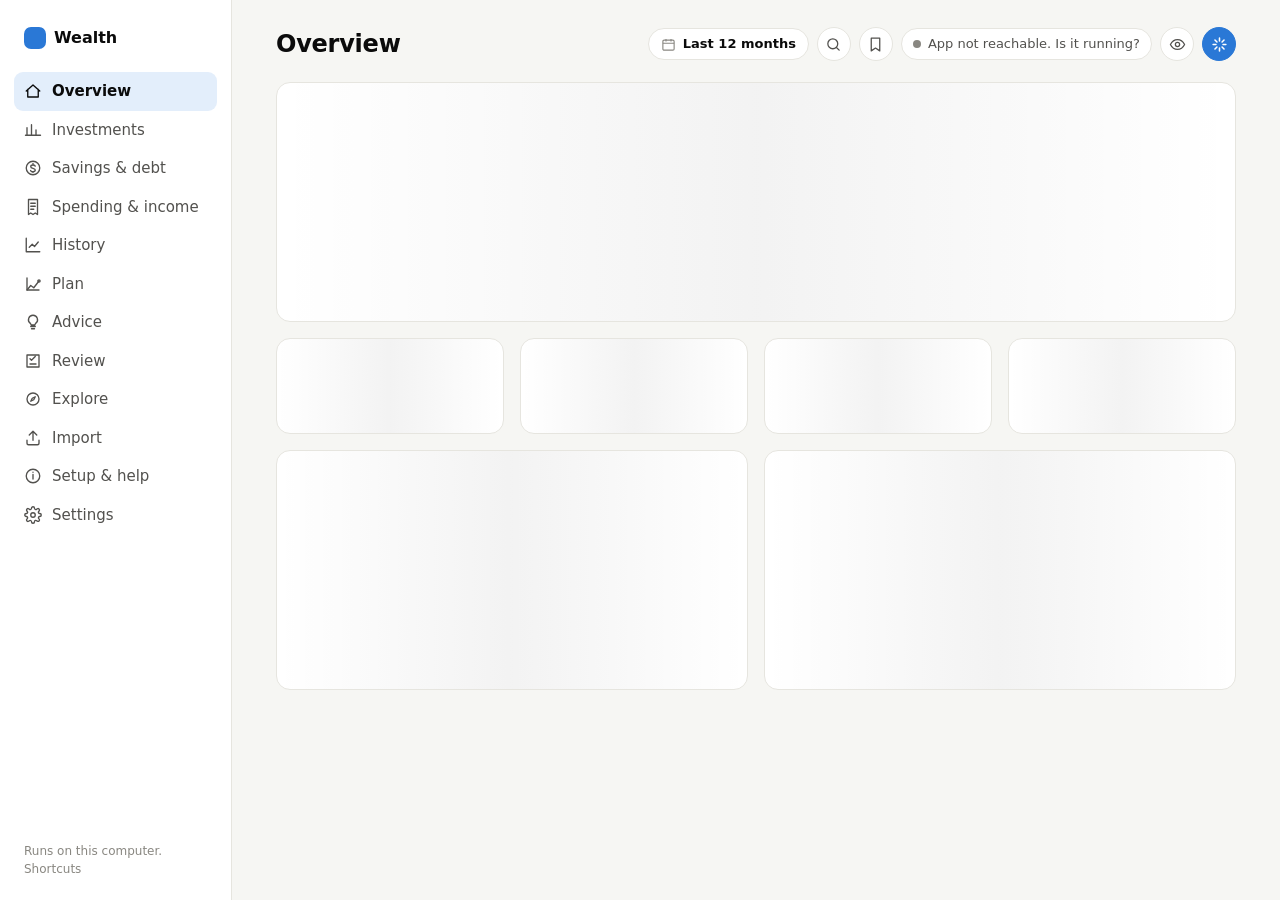
==== commit a2b26bd4: "Update public demo with latest dashboard and illustrated setup Bring the public edition to the curre" ====
--- a/web/index.html
+++ b/web/index.html
@@ -3,14 +3,20 @@
 <head>
 <meta charset="utf-8">
 <meta name="viewport" content="width=device-width, initial-scale=1, viewport-fit=cover">
-<title>Wealth Demo</title>
+<title>Wealth</title>
 <link rel="icon" href="data:image/svg+xml,<svg xmlns='http://www.w3.org/2000/svg' viewBox='0 0 32 32'><rect width='32' height='32' rx='8' fill='%232a78d6'/><path d='M7 21l6-6 4 4 8-9' stroke='white' stroke-width='3' fill='none' stroke-linecap='round' stroke-linejoin='round'/></svg>">
 <link rel="stylesheet" href="style.css">
+<link rel="stylesheet" href="intelligence.css">
+<link rel="stylesheet" href="workspace.css">
+<link rel="stylesheet" href="polish.css">
+<link rel="stylesheet" href="design.css">
+<link rel="stylesheet" href="savings-workspace.css">
+<link rel="stylesheet" href="setup-mode.css">
 </head>
 <body>
 <div class="app">
   <aside class="side">
-    <div class="brand"><i></i><span>Wealth Demo</span></div>
+    <div class="brand"><i></i><span>Wealth</span></div>
     <nav class="nav" id="nav">
       <a href="#overview"><svg viewBox="0 0 24 24"><path d="M3 12l9-8 9 8M5 10v10h14V10"/></svg>Overview</a>
       <a href="#holdings"><svg viewBox="0 0 24 24"><path d="M4 19V9M10 19V5M16 19v-7M22 19H2"/></svg>Investments</a>
@@ -18,13 +24,12 @@
       <a href="#spending"><svg viewBox="0 0 24 24"><path d="M6 2h12v20l-3-2-3 2-3-2-3 2z"/><path d="M9 7h6M9 11h6M9 15h4"/></svg>Spending & income</a>
       <a href="#history"><svg viewBox="0 0 24 24"><path d="M3 3v18h18"/><path d="M7 15l4-4 3 3 5-6"/></svg>History</a>
       <a href="#plan"><svg viewBox="0 0 24 24"><path d="M4 20l5-6 4 3 7-9"/><circle cx="20" cy="8" r="1.5"/><path d="M4 4v16h16"/></svg>Plan</a>
-      <a href="#taxes"><svg viewBox="0 0 24 24"><path d="M7 3h10l3 3v15H4V3z"/><path d="M9 9h6M9 13h6M9 17h3"/></svg>Taxes</a>
       <a href="#advice"><svg viewBox="0 0 24 24"><path d="M9 18h6M10 21h4M12 3a6 6 0 00-3.5 10.9c.6.5 1 1.2 1 2.1h5c0-.9.4-1.6 1-2.1A6 6 0 0012 3z"/></svg>Advice</a>
       <a href="#import"><svg viewBox="0 0 24 24"><path d="M12 15V3M7 8l5-5 5 5M4 15v4a2 2 0 002 2h12a2 2 0 002-2v-4"/></svg>Import</a>
       <a href="#settings"><svg viewBox="0 0 24 24"><circle cx="12" cy="12" r="3"/><path d="M19.4 15a1.7 1.7 0 00.3 1.8l.1.1a2 2 0 11-2.8 2.8l-.1-.1a1.7 1.7 0 00-2.9 1.2V21a2 2 0 11-4 0v-.1a1.7 1.7 0 00-2.9-1.2l-.1.1a2 2 0 11-2.8-2.8l.1-.1a1.7 1.7 0 00-1.2-2.9H3a2 2 0 110-4h.1a1.7 1.7 0 001.2-2.9l-.1-.1a2 2 0 112.8-2.8l.1.1a1.7 1.7 0 002.9-1.2V3a2 2 0 114 0v.1a1.7 1.7 0 002.9 1.2l.1-.1a2 2 0 112.8 2.8l-.1.1a1.7 1.7 0 001.2 2.9H21a2 2 0 110 4h-.1a1.7 1.7 0 00-1.5 1z"/></svg>Settings</a>
     </nav>
     <div class="nav-views" id="navViews"></div>
-    <div class="foot"><strong>DEMO · invented data</strong><br>Runs on this computer. <button type="button" class="linkish" onclick="showShortcuts()">Shortcuts</button></div>
+    <div class="foot">Runs on this computer. <button type="button" class="linkish" onclick="showShortcuts()">Shortcuts</button></div>
   </aside>
   <main>
     <div class="topbar">
@@ -38,12 +43,31 @@
   </main>
 </div>
 <dialog id="dlg"><form method="dialog" id="dlgForm"></form></dialog>
+<script src="receipts.js"></script>
+<script src="provider-ui.js"></script>
+<script src="data-cache.js"></script>
+<script src="payment-filters.js"></script>
+<script src="cash-model.js"></script>
 <script src="app.js"></script>
 <script src="charts.js"></script>
 <script src="shell.js"></script>
+<script src="page-briefing.js"></script>
 <script src="home.js"></script>
 <script src="spending.js"></script>
 <script src="invest.js"></script>
 <script src="pages.js"></script>
+<script src="intelligence.js"></script>
+<script src="workspace.js"></script>
+<script src="workspace-assets.js"></script>
+<script src="workspace-research.js"></script>
+<script src="workspace-plans.js"></script>
+<script src="workspace-sync.js"></script>
+<script src="polish.js"></script>
+<script src="home-hub.js"></script>
+<script src="cash-insights.js"></script>
+<script src="company-research.js"></script>
+<script src="design.js"></script>
+<script src="savings-workspace.js"></script>
+<script src="setup-mode.js"></script>
 </body>
 </html>
--- a/web/style.css
+++ b/web/style.css
@@ -28,7 +28,7 @@
 html,body{margin:0}
 body{background:var(--page);color:var(--ink);font:15px/1.5 system-ui,-apple-system,"Segoe UI",Roboto,sans-serif;-webkit-font-smoothing:antialiased}
 button,input,select,textarea{font:inherit;color:inherit}
-a{color:var(--accent)}
+a{color:var(--ink-2)}
 
 /* layout */
 .app{display:grid;grid-template-columns:232px 1fr;min-height:100vh}
@@ -121,7 +121,7 @@
 .icon-btn{border:1px solid var(--line);background:var(--surface);border-radius:999px;width:34px;height:34px;display:inline-grid;place-items:center;cursor:pointer;color:var(--ink-2)}
 .icon-btn svg{width:17px;height:17px;stroke:currentColor;fill:none;stroke-width:1.8;stroke-linecap:round;stroke-linejoin:round}
 button:focus-visible,a:focus-visible,input:focus-visible,select:focus-visible,textarea:focus-visible{outline:2px solid var(--accent);outline-offset:2px}
-input[type=text],input[type=number],input[type=date],input[type=password],input[type=search],select,textarea{background:var(--surface);border:1px solid var(--line-strong);border-radius:9px;padding:7px 10px;min-width:0}
+input:not([type]),input[type=text],input[type=email],input[type=url],input[type=tel],input[type=number],input[type=date],input[type=month],input[type=password],input[type=search],select,textarea{background:var(--surface);border:1px solid var(--line-strong);border-radius:10px;padding:7px 12px;min-width:0;font-size:14px;line-height:20px}
 textarea{width:100%;resize:vertical}
 .controls{display:flex;flex-wrap:wrap;gap:10px;align-items:center;margin-bottom:14px}
 .controls input[type=search]{flex:1 1 200px}
@@ -1060,3 +1060,42 @@
 .dv-bar i.pos{left:50%;background:var(--gain)}
 .dv-bar i.neg{right:50%;background:var(--loss)}
 .today-sum{display:flex;justify-content:space-between;padding:10px 0 0;margin-top:2px;border-top:1px solid var(--line-strong);font-weight:600}
+
+/* Quiet investment views and document evidence. */
+.inv-viewbar { display:flex; align-items:center; justify-content:space-between; gap:16px; flex-wrap:wrap; padding:2px 0; }
+.inv-more > summary { cursor:pointer; font-weight:650; padding:2px 0; }
+.inv-more[open] > summary { margin-bottom:18px; }
+.inv-more > .controls, .inv-more > .fchips { margin:16px 0; }
+.inv-stats { display:grid; grid-template-columns:repeat(4,minmax(0,1fr)); gap:24px; }
+.inv-stats > div { display:flex; flex-direction:column; gap:8px; }
+.inv-stats b { font-size:20px; font-variant-numeric:tabular-nums; }
+.inv-stats + .sub { margin-top:18px; margin-bottom:0; }
+.provider-switch { flex-wrap:nowrap; flex-shrink:0; }
+.provider-switch button { font:inherit; font-size:12px; padding:5px 13px; transition:background .15s,color .15s; }
+.provider-switch button:hover:not(:disabled) { color:var(--ink); }
+.provider-switch button:focus-visible { outline:2px solid var(--ink-2); outline-offset:2px; }
+.provider-switch button:disabled { cursor:default; opacity:.6; }
+.provider-picker { padding:10px 16px 0; }
+.provider-picker + .panel-ask { border-top:0; margin-top:0; padding-top:10px; }
+.receipt-sources { margin:8px 0 18px; overflow-wrap:anywhere; }
+.receipt-products { overflow:auto; margin:14px 0; max-height:400px; }
+.receipt-products table { width:100%; border-collapse:collapse; }
+.receipt-products th { position:sticky; top:0; background:var(--surface); }
+.receipt-products th,.receipt-products td { padding:10px 8px; border-bottom:1px solid var(--line); text-align:left; }
+.receipt-products .num { text-align:right; white-space:nowrap; }
+.receipt-products select { max-width:180px; }
+.receipt-section { margin:22px 0 8px; }
+.payment-receipts { margin:16px 0; }
+#receiptTxChoices { max-height:230px; overflow:auto; }
+#receiptTxSearch { width:100%; margin:12px 0 4px; }
+#dailyNews .news { border-bottom:1px solid var(--line); }
+@media(max-width:700px) { .inv-stats { grid-template-columns:repeat(2,minmax(0,1fr)); gap:18px; } .inv-viewbar > .small { display:none; } .receipt-products { font-size:12px; } }
+
+.receipt-bank-reference { max-width:480px;overflow-wrap:anywhere; }
+.chat-plan-status,.import-plan-status{display:flex;align-items:center;gap:12px;flex-wrap:wrap;font-size:12px;color:var(--muted)}
+.chat-plan-status:not(:empty){padding:7px 0 2px}
+.import-plan-status:not(:empty){margin:0 0 14px}
+.chat-plan-status a,.import-plan-status a{color:var(--muted)}
+.chatgpt-connection{padding:14px;border:1px solid var(--line);border-radius:12px;display:flex;flex-direction:column;gap:8px}
+.chatgpt-connection .sub{margin:0 0 6px}
+.chatgpt-connection .controls{font-size:13px}
--- a/web/intelligence.css
+++ b/web/intelligence.css
@@ -0,0 +1,2 @@
+.int-nav{display:flex;gap:4px;border-bottom:1px solid var(--line);padding-bottom:10px;margin-bottom:18px;overflow-x:auto;scrollbar-width:thin}.int-nav button{border:0;background:none;white-space:nowrap;color:var(--muted);padding:9px 11px;border-radius:8px;font-size:13px;cursor:pointer}.int-nav button:hover{background:var(--surface-2);color:var(--ink)}.int-nav button.active{color:var(--ink);background:var(--surface-2);font-weight:650}.int-alerts{margin-left:auto}.int-top,.int-company-head,.int-watch-head{display:flex;align-items:center;justify-content:space-between;gap:16px}.int-top{margin-bottom:18px}.int-company-head h2{font-size:27px;letter-spacing:-.02em;margin:5px 0}.int-intro h2{font-size:23px;letter-spacing:-.025em;margin:0}.int-intro p{font-size:14px;margin:6px 0 0}.int-metrics{display:grid;grid-template-columns:repeat(auto-fit,minmax(150px,1fr));gap:16px;padding:10px 0}.int-metric{display:flex;flex-direction:column;gap:5px}.int-metric b{font-size:21px;font-weight:550;letter-spacing:-.025em;font-variant-numeric:tabular-nums}.int-metric .label{font-size:11px;letter-spacing:.025em}.int-score{font-size:27px;font-weight:550;letter-spacing:-.03em;white-space:nowrap}.int-score small{font-size:12px;color:var(--muted);font-weight:400;margin-left:3px}.int-table-wrap{overflow-x:auto;max-width:100%;margin-top:12px}.int-table-wrap table{width:100%;border-collapse:collapse;font-size:13px}.int-table-wrap th{text-align:left;font-size:11px;font-weight:500;color:var(--muted);padding:9px 12px;white-space:nowrap}.int-table-wrap td{border-top:1px solid var(--line);padding:12px;vertical-align:top;font-variant-numeric:tabular-nums}.int-table-wrap td:first-child,.int-table-wrap th:first-child{padding-left:0}.int-table-wrap .linkish{font-size:inherit}.int-table-wrap th .linkish{color:var(--muted)}.int-table-wrap th .linkish:focus-visible,.int-nav button:focus-visible{outline:2px solid var(--accent);outline-offset:2px}.int-bars{display:flex;flex-direction:column;gap:13px;margin-top:13px}.int-bars>div{display:grid;grid-template-columns:minmax(80px,1fr) minmax(60px,1.3fr) 58px;gap:10px;align-items:center;font-size:12px}.int-bars b{text-align:right;font-variant-numeric:tabular-nums;font-weight:500}.int-track{height:5px;border-radius:5px;background:var(--surface-2);overflow:hidden}.int-track i{display:block;height:100%;background:var(--accent);border-radius:5px}.int-note{margin-top:14px!important;margin-bottom:0!important}.int-details>summary{cursor:pointer;font-size:14px;font-weight:550}.int-details[open]>summary{margin-bottom:18px}.int-breakdown{margin-top:12px;max-width:580px}.int-breakdown>summary{cursor:pointer;color:var(--muted);font-size:12px}.int-component{margin-top:14px}.int-component>div:first-child{display:flex;justify-content:space-between;gap:12px;font-size:12px;margin-bottom:7px}.int-component span{color:var(--muted);font-variant-numeric:tabular-nums}.int-component details{margin-top:7px}.int-component summary{cursor:pointer}.int-business{font-size:14px;color:var(--ink-2);max-width:78ch;line-height:1.75}.int-heatmap th,.int-heatmap td{font-size:11px!important;text-align:center!important;min-width:64px;padding:8px!important}.int-scenarios{display:grid;grid-template-columns:repeat(3,minmax(0,1fr));gap:14px;margin:20px 0}.int-scenarios fieldset{border:1px solid var(--line);border-radius:10px;padding:13px}.int-scenarios legend{font-size:13px;color:var(--ink-2)}.int-scenarios label{display:block;font-size:12px;color:var(--muted);margin-bottom:10px}.int-scenarios input{width:100%;margin-top:4px}.int-workspace textarea,#intConnectionsForm input,#intConnectionsForm select{width:100%;margin:6px 0 15px}#intConnectionsForm label{font-size:12px;color:var(--ink-2)}.int-json{max-height:400px;overflow:auto;padding:14px;background:var(--surface-2);font-size:11px;white-space:pre-wrap;overflow-wrap:anywhere;border-radius:8px}.int-holding-badge{font-size:10px;cursor:pointer;border:1px solid var(--line)}.int-workspace h4{font-size:12px;color:var(--muted);font-weight:500;margin:10px 0}.int-workspace .controls input[type=search]{min-width:200px;flex:1}.int-workspace .int-intro+.controls{margin-top:0}#intHome{margin:0}.int-details form{margin-bottom:15px}#intThesisNotes{width:100%;margin:8px 0 16px}
+@media(max-width:640px){.int-scenarios{grid-template-columns:1fr}.int-metrics{grid-template-columns:repeat(2,minmax(0,1fr));gap:17px}.int-metric b{font-size:18px}.int-nav{margin-left:-6px;margin-right:-6px}.int-nav button{padding:8px}.int-company-head{align-items:flex-start}.int-company-head h2{font-size:23px}.int-top .btn{white-space:nowrap}.int-bars>div{grid-template-columns:minmax(80px,1fr) minmax(40px,1fr) 45px}}
--- a/web/workspace.css
+++ b/web/workspace.css
@@ -0,0 +1,3 @@
+.ws-header{display:flex;justify-content:space-between;gap:16px;align-items:center;margin-bottom:16px}.ws-header p{margin:4px 0 0}.ws-nav{overflow-x:auto;white-space:nowrap}.ws-list{display:grid;gap:0}.ws-row{display:flex;align-items:center;justify-content:space-between;gap:18px;padding:16px 0;border-bottom:1px solid var(--line)}.ws-row:last-child{border-bottom:0}.ws-row h3{font-size:14px;margin:0 0 5px}.ws-row .controls{flex-shrink:0;margin:0}.ws-forms{display:grid;grid-template-columns:repeat(2,minmax(0,1fr));gap:12px}.ws-forms label{display:flex;flex-direction:column;gap:6px;font-size:12px;color:var(--muted)}.ws-forms input,.ws-forms select,.ws-forms textarea{width:100%;box-sizing:border-box}.ws-forms label:has(textarea){grid-column:1/-1}.ws-forms .ws-check{flex-direction:row;align-items:center}.ws-check input{width:auto}.ws-table{overflow-x:auto}.ws-table table{width:100%;border-collapse:collapse;font-size:12px}.ws-table th,.ws-table td{text-align:left;padding:11px 10px;border-bottom:1px solid var(--line);vertical-align:top}.ws-table th{color:var(--muted);font-weight:500;white-space:nowrap}.ws-table td:first-child{padding-left:0}.ws-table tr:last-child td{border-bottom:0}.ws-table .ws-cell-detail{max-width:340px;white-space:normal;overflow-wrap:anywhere}.ws-count{font-size:11px;color:var(--muted);margin-left:5px}.ws-scope{font-size:11px;line-height:1.6;color:var(--muted);margin:14px 0 0}.ws-document{white-space:pre-wrap;max-height:420px;overflow:auto;font:12px/1.7 inherit;overflow-wrap:anywhere;background:var(--bg);padding:16px;border-radius:10px}.ws-form-actions{display:flex;align-items:center;gap:10px;margin-top:16px}.ws-panel{max-height:85vh;overflow:auto}.ws-connection{display:grid;grid-template-columns:minmax(160px,1fr) minmax(180px,1fr) auto;gap:14px;align-items:center;padding:13px 0;border-bottom:1px solid var(--line)}.ws-connection:last-child{border-bottom:0}.ws-connection b{font-size:13px}.ws-connection p{margin:5px 0 0;font-size:11px;color:var(--muted)}.ws-saved-list{display:grid;gap:8px}.ws-inline-link{color:inherit;text-decoration:underline;text-underline-offset:3px}.ws-badge{min-width:17px;display:inline-block;text-align:center;font-size:10px;border-radius:8px;background:var(--hover);margin-left:auto;padding:1px 5px}.ws-loading{opacity:.65;pointer-events:none}.ws-filter{display:flex;gap:8px;align-items:center;flex-wrap:wrap;margin-bottom:16px}.ws-filter input{min-width:200px;flex:1}.ws-small-chart{min-height:200px}.ws-print-head{display:none}.ws-backup-warning{max-width:640px}.ws-evidence details{margin-top:10px}.ws-private-note{font-size:11px;color:var(--muted)}.ws-highlight{border-left:2px solid var(--accent);padding-left:14px}.ws-overview-card .card-head{align-items:baseline}.ws-wide{grid-column:1/-1}.ws-output{margin-top:16px}.ws-kpi-button{border:0;padding:0;background:none;color:inherit;text-align:left;cursor:pointer}.ws-kpi-button:hover .label{text-decoration:underline}.ws-live-region{font-size:11px;color:var(--muted);min-height:18px;margin-top:8px}
+@media(max-width:700px){.ws-header{align-items:flex-start;flex-direction:column}.ws-row{align-items:flex-start;flex-direction:column;gap:10px}.ws-forms{grid-template-columns:1fr}.ws-forms label:has(textarea){grid-column:auto}.ws-connection{grid-template-columns:1fr auto}.ws-connection>div:nth-child(2){grid-row:2;grid-column:1/-1}.ws-table th,.ws-table td{padding:10px 7px}.ws-filter input{width:100%;min-width:0}.ws-nav{max-width:100%}}
+@media print{aside,.topbar,.cp,.cp-open,.ws-nav,.ws-form-actions,button,.toast,.menu,.cmdk-wrap,.nav-views{display:none!important}main{margin:0!important;padding:0!important}.card{break-inside:avoid;border-color:#ddd!important;box-shadow:none!important}.ws-print-head{display:block}body{background:white!important;color:black!important}.ws-table{overflow:visible}.ws-document{max-height:none;overflow:visible}.amt{filter:none!important}}
--- a/web/polish.css
+++ b/web/polish.css
@@ -0,0 +1,163 @@
+/* Keep the established palette, typography and icons; make navigation and spacing consistent. */
+.page-tabs,.int-nav{display:flex;align-items:center;gap:4px;padding:4px;background:var(--surface-2);border:0;border-radius:24px;overflow-x:auto;scrollbar-width:thin;margin:0 0 4px;max-width:100%}
+.page-tabs button,.int-nav button{border:1px solid transparent;background:none;border-radius:20px;white-space:nowrap;color:var(--muted);font:inherit;font-size:13px;font-weight:600;min-height:36px;padding:7px 15px;cursor:pointer}
+.page-tabs button.active,.int-nav button.active{background:var(--surface);border-color:var(--line);color:var(--ink)}
+.page-tabs button:hover,.int-nav button:hover{color:var(--ink)}
+.page-tabs button:focus-visible{outline:2px solid var(--accent);outline-offset:-2px}
+.inv-bar{margin:0 0 2px;flex-wrap:nowrap;min-width:0}
+.inv-bar>.seg{overflow-x:auto;min-width:0;scrollbar-width:thin;flex-shrink:1}
+.inv-bar>.seg button{white-space:nowrap}
+.inv-bar select{flex-shrink:0;max-width:260px;border-radius:22px;min-height:36px;padding:7px 14px;font-size:12px}
+.inv-primary{display:grid;grid-template-columns:minmax(290px,.85fr) minmax(0,1.45fr);gap:18px;align-items:stretch}
+.inv-primary>.card{margin:0;min-width:0;padding:22px}
+.inv-primary .inv-hero{display:flex;flex-direction:column;justify-content:space-between;align-items:stretch;gap:16px}
+.inv-primary .inv-hero .big{font-size:clamp(32px,3.6vw,48px)}
+.inv-primary .ih-rets{display:grid;grid-template-columns:repeat(4,minmax(0,1fr));gap:4px}
+.inv-primary .ret{min-width:0;padding:5px 6px}
+.inv-primary .ret .v{font-size:13px}
+.inv-primary .card-head{align-items:flex-start;flex-wrap:wrap;gap:8px;margin-bottom:10px}
+.inv-primary .card-head h2{font-size:15px}
+.inv-primary .card-head>.controls{order:2;width:100%;justify-content:flex-end}
+.inv-primary .inv-viewbar{margin-left:auto;padding:0;font-size:12px}
+.inv-primary .inv-viewbar .seg button{font-size:12px;padding:5px 12px}
+.inv-primary .sub,.inv-primary #invChartNote{font-size:11px;line-height:1.5;margin-top:8px}
+.portfolio-brief{padding:15px 20px;display:grid;grid-template-columns:auto minmax(0,1fr);gap:12px 28px;align-items:start}
+.portfolio-brief .brief-head{margin:0;white-space:nowrap;flex-wrap:wrap}
+.portfolio-brief .brief-head b{font-size:12px}
+.portfolio-brief .brief-line{font-size:12px;margin:0;line-height:1.6}
+.portfolio-brief #portfolioNotes{display:flex;gap:12px 28px;flex-wrap:wrap}
+.portfolio-brief #portfolioNotes p{flex:1 1 260px}
+.inv .grid{gap:18px}
+.inv .compact-chart{padding:18px 22px}
+.inv .empty{padding:18px 12px}
+[hidden]{display:none!important}
+.inv-more[open]>summary{margin-bottom:14px}
+.inv-stats{gap:16px}
+.inv-stats b{font-size:18px}
+.card-head{gap:12px;min-width:0}
+.card-head h2{min-width:0;line-height:1.4}
+.card-head .controls{flex-shrink:1;min-width:0}
+.ws-header,.int-top{align-items:center;gap:16px;flex-wrap:wrap}
+.controls{align-items:center;gap:8px 12px}
+.controls label{display:flex;align-items:center;gap:8px;flex-wrap:wrap}
+.ws-forms label{min-width:0}
+.ws-forms input,.ws-forms select,.ws-forms textarea{max-width:100%;box-sizing:border-box}
+.ws-table,.table-wrap,.int-table-wrap{max-width:100%;overflow-x:auto}
+.ws-table th,.int-table-wrap th{vertical-align:bottom;line-height:1.4}
+.ws-row,.list-row{gap:14px;min-width:0}
+.ws-row>div:first-child,.list-row>div:first-child{min-width:0;overflow-wrap:anywhere}
+.utility-links{display:flex;flex-wrap:wrap;gap:12px 24px;padding:12px 0}
+.utility-back{margin:0 0 6px}
+.quiet-update{font-size:11px;white-space:nowrap}
+.hero-history{display:flex;justify-content:space-between;align-items:center;gap:10px;margin-top:16px;padding-top:12px;border-top:1px solid var(--line);flex-wrap:wrap}
+.hero-history svg{display:block;max-width:100%;flex:0 1 240px}
+.hero-history .small{font-size:10px}
+.home-hub-metrics{display:grid;grid-template-columns:repeat(3,minmax(0,1fr));gap:12px;margin:10px 0 18px}
+.home-hub-metrics>div{display:flex;flex-direction:column;gap:6px}
+.home-hub-metrics b{font-size:20px;font-weight:600;font-variant-numeric:tabular-nums;line-height:1.3}
+.home-hub-line{display:flex;flex-direction:column;gap:5px;padding:10px 0;border-bottom:1px solid var(--line)}
+.home-hub-line:first-child{padding-top:0}
+.home-hub-line .small{line-height:1.55}
+.home-hub-line .int-track{margin:4px 0;height:4px}
+.home-hub-links{display:flex;gap:8px 16px;align-items:center;flex-wrap:wrap;margin-top:14px}
+.home-invest-allocation{height:10px;display:flex;border-radius:7px;overflow:hidden;margin:20px 0 12px;gap:2px}
+.home-hub-allocation{display:flex;flex-wrap:wrap;gap:8px 16px;font-size:11px;color:var(--muted)}
+.home-hub-allocation i{display:inline-block;width:7px;height:7px;margin-right:5px;border-radius:50%}
+.home-support .card{padding:20px}
+.home:has(#homeHub) #wsToday{display:none}
+.home-priorities .card{min-width:0}
+.home-hub-card .card-head{margin-bottom:14px}
+.brief-prompts{display:flex;flex-wrap:wrap;gap:8px 14px;border-top:1px solid var(--line);padding-top:12px;margin-top:12px}
+.brief-prompts button{font-size:11px;text-align:left}
+#view #homeSpendingChart svg{max-height:180px}
+.home-invest-trend{display:flex;flex-direction:column;gap:8px;margin:18px 0 0;padding-top:12px;border-top:1px solid var(--line)}
+.home-invest-trend svg{width:100%;height:48px;max-width:100%}
+@media(max-width:640px){.home-hub-metrics{gap:10px}.home-hub-metrics b{font-size:17px}.hero-history{align-items:flex-start}.hero-history svg{flex-basis:100%}}
+.pop{max-height:min(580px,calc(100vh - 24px))}
+.pop-head,.pop-filters,.pop-foot{flex-shrink:0}
+.pop-list{min-height:0;flex:1}
+.pop-filters{display:grid;grid-template-columns:repeat(2,minmax(0,1fr));gap:8px 12px;padding:10px 16px;border-bottom:1px solid var(--line)}
+.pop-filters label{display:flex;flex-direction:column;gap:4px;color:var(--muted);font-size:11px;min-width:0}
+.pop-filters input{width:100%;min-width:0;box-sizing:border-box;height:32px;padding:5px 8px;border-radius:8px;font-size:12px}
+.pop-filter-meta{grid-column:1/-1;display:flex;justify-content:space-between;align-items:center;gap:8px;font-size:10px;color:var(--muted)}
+.pop-filter-error{grid-column:1/-1;font-size:11px;color:var(--loss)}
+.pop-filter-error:empty{display:none}
+.int-intro h2{font-size:21px}
+.int-top{margin:0 0 12px}
+#intConnections{display:none}
+#portfolioBrief .claude-mark{width:18px;height:18px}
+details[open]>summary{margin-bottom:12px}
+details.card[open]>summary{font-size:15px;font-weight:600}
+details .int-json{max-height:260px}
+.stack-y{gap:18px}
+@media(min-width:1400px){.inv-primary{grid-template-columns:minmax(330px,.8fr) minmax(0,1.5fr)}}
+@media(max-width:900px){.inv-primary{grid-template-columns:1fr}.inv-primary .inv-hero{flex-direction:row;flex-wrap:wrap;align-items:center}.inv-primary .ih-rets{flex:1 1 300px}.portfolio-brief{grid-template-columns:1fr}.portfolio-brief #portfolioNotes{gap:6px}.inv-bar select{max-width:190px}}
+@media(max-width:640px){.page-tabs{border-radius:22px}.page-tabs button{padding:7px 12px;font-size:12px}.inv-bar{flex-wrap:wrap}.inv-bar>.seg{width:100%}.inv-bar select{width:100%;max-width:none}.inv-primary>.card{padding:18px}.portfolio-brief{padding:15px 18px}.topbar .tools{gap:6px}.quiet-update{max-width:150px;white-space:normal}.inv-stats{grid-template-columns:repeat(2,minmax(0,1fr))}.controls>input[type=search]{min-width:0;flex:1 1 180px}.ws-header h2{font-size:20px}}
+@media(prefers-reduced-motion:reduce){*,*::before,*::after{scroll-behavior:auto!important;animation-duration:.01ms!important;transition-duration:.01ms!important}}
+
+/* One shared navigation treatment, matching Spending. */
+.page-tabs{width:100%;box-sizing:border-box;padding:3px;gap:2px;margin:0;background:var(--surface-2);border-radius:999px}
+.page-tabs button{font-size:13px;font-weight:600;padding:7px 14px;min-height:0;border:0;color:var(--ink-2);line-height:normal}
+.page-tabs button.active{border:0;background:var(--surface);box-shadow:0 0 0 1px var(--line)}
+.inv-bar{display:block}.inv-bar>.investment-filter-chips{display:flex;flex-direction:row;flex-wrap:nowrap;align-items:center;gap:6px;max-width:100%;overflow-x:auto;scrollbar-width:thin;padding:2px 0}.investment-filter-chips button{flex:0 0 auto;width:auto;white-space:nowrap}.chip-divider{flex:0 0 1px;width:1px;background:var(--line-strong);margin:3px 7px;align-self:stretch}
+#view a,.linkish,.h-link:hover,.int-link,.int-url{color:var(--ink-2)}
+#view a:hover,.linkish:hover,.int-link:hover{color:var(--ink);text-decoration:underline;text-underline-offset:3px}
+#view a.btn{color:inherit}.linkish.muted{color:var(--muted)}
+.pop-sort{display:flex;align-items:center;gap:8px;padding:8px 16px;border-bottom:1px solid var(--line);flex-shrink:0}
+.pop-sort select{height:29px;font-size:12px;padding:3px 9px;border-color:var(--line);border-radius:999px;background:var(--surface-2)}
+.home-top .hero{position:relative;display:grid;grid-template-columns:minmax(0,1fr) minmax(120px,.72fr);align-content:center;column-gap:18px;row-gap:0}
+.home-top .hero>.label,.home-top .hero>.big,.home-top .hero>.hero-delta{grid-column:1}
+.home-top .hero>.day,.home-top .hero>.hero-foot{grid-column:1/-1}
+.hero-history{grid-column:2;grid-row:1/4;display:flex;flex-direction:column-reverse;align-self:center;align-items:stretch;margin:0;padding:0;border:0;gap:7px}
+.hero-history svg{width:100%;height:88px;flex:none}.hero-history .small{font-size:9px;line-height:1.4}
+.cash-insights{padding:18px 22px}.cash-insights .brief-head{margin-bottom:10px}.cash-insights p{font-size:13px;line-height:1.6;margin:7px 0}
+.cash-history .card{min-width:0}.debt-scenario-controls{display:flex;gap:10px 20px;flex-wrap:wrap;margin:12px 0}
+.debt-scenario-controls label{display:flex;align-items:center;gap:8px;font-size:12px;color:var(--ink-2)}
+.debt-scenario-controls input{max-width:110px;font-size:12px}.debt-scenario-controls select{font-size:12px}.debt-scenario-summary{font-size:12px;line-height:1.6;margin:12px 0;color:var(--ink-2)}
+.cash-rates{display:grid;grid-template-columns:repeat(2,minmax(0,1fr));gap:20px}.cash-rates .card{min-width:0}
+@media(max-width:640px){.home-top .hero{grid-template-columns:minmax(0,1fr) minmax(95px,.6fr);column-gap:10px}.home-top .hero .big{font-size:38px}.hero-history svg{height:65px}.page-tabs button{padding:7px 14px;font-size:13px}.investment-filter-chips{width:100%}.cash-rates{grid-template-columns:1fr}}
+
+.page-tabs button,.page-tabs button.active{padding:5px 11px;line-height:normal;font-size:13px;font-weight:600}.page-tabs{margin:0}
+@media(max-width:640px){.page-tabs button{padding:5px 11px}}
+
+/* Company research follows the same compact card system as the rest of Wealth. */
+.research-search{gap:8px;max-width:440px;margin:0}.research-search input{flex:1;width:0;font-size:13px}.research-search button{font-size:13px}
+.research-hero{padding:20px 24px}.research-hero .int-company-head{align-items:center;margin:0 0 18px}.research-hero h2{font-size:28px;margin:5px 0}.research-hero .label{font-size:11px;color:var(--muted)}
+.research-hero .int-metrics{margin:0;gap:14px}.research-hero .int-metrics b{font-size:21px}.research-hero .int-metrics .small{font-size:11px}
+.research-primary{display:grid;grid-template-columns:minmax(0,1.2fr) minmax(0,1fr);gap:18px;align-items:start}.research-primary>.card{min-width:0;padding:20px 24px}
+.research-price .card-head{flex-wrap:wrap;gap:10px}.research-price h2{font-size:15px}.research-price .seg button{font-size:11px;padding:5px 9px}.research-price>p{font-size:10px;line-height:1.5;margin:10px 0 0}
+.research-brief .brief-head{margin-bottom:14px;gap:8px;flex-wrap:wrap}.research-brief .claude-mark{width:18px;height:18px}.research-brief .brief-head b{font-size:13px}.research-brief #companyBriefAge{font-size:9px;margin-left:auto}
+.company-note{margin-bottom:12px}.company-note>.small{font-size:10px}.company-note p{font-size:12px;line-height:1.65;margin:3px 0 5px}.company-note a,.company-note a+.small{font-size:10px}
+.research-ask{display:flex;gap:8px;padding-top:12px;border-top:1px solid var(--line)}.research-ask input{min-width:0;width:0;flex:1;font-size:12px}
+.research-prompts{gap:6px;margin-top:10px}.research-prompts button{font-size:11px;padding:4px 8px}.research-prompts .linkish{padding:0}
+.research-business-news .card{padding:20px 24px;min-width:0}.research-business-news h2{font-size:15px}.research-business .int-business{font-size:13px;line-height:1.7;max-width:none;margin:10px 0}
+.research-news .list-row{padding:9px 0}.research-news a{font-size:12px;line-height:1.5}.research-news .small{font-size:10px;margin-top:4px}
+.company-research>.grid .int-metrics{grid-template-columns:repeat(2,minmax(0,1fr));gap:16px}.company-research>.grid .int-metrics b{font-size:19px}
+.company-research>.grid .card{min-width:0}.company-research>section:not(.research-hero){padding:20px 24px}
+.int-top{font-size:12px;margin-bottom:4px}.int-top #intSourceLink{font-size:11px}
+@media(max-width:1000px){.research-primary{grid-template-columns:1fr}.research-brief #companyBriefBody{display:grid;grid-template-columns:repeat(2,minmax(0,1fr));gap:0 18px}}
+@media(max-width:640px){.research-brief #companyBriefBody{display:block}.research-hero .int-metrics{grid-template-columns:repeat(2,minmax(0,1fr))}.research-hero .int-metrics b{font-size:18px}.research-primary>.card,.research-hero{padding:18px}.research-search{max-width:100%}.research-hero .int-company-head{gap:10px}}
+
+.int-top>div{display:flex;align-items:center;gap:12px;flex-wrap:wrap}.int-top>div>.label{display:none}
+.research-scores{display:grid;gap:12px;margin:18px 0}.research-score{display:grid;grid-template-columns:minmax(90px,1fr) minmax(50px,1fr) 28px;gap:12px;align-items:center;font-size:12px}.research-score b{text-align:right;font-variant-numeric:tabular-nums}.research-dataset{margin:10px 0 20px}
+
+/* Page briefings use the same quiet blue, top-right composition as Home. */
+.page-ai-top{display:grid;grid-template-columns:minmax(0,1.35fr) minmax(0,1fr);gap:18px;align-items:stretch}
+.page-ai-top>.page-ai-summary,.page-ai-top>.page-ai-card{min-width:0;margin:0}
+.page-ai-card.brief{display:flex;flex-direction:column;gap:10px;padding:22px;background:color-mix(in srgb,var(--accent-soft) 45%,var(--surface));border-color:var(--line)}
+.page-ai-card .brief-head{margin:0;gap:8px;flex-wrap:wrap}.page-ai-card .brief-head b{font-size:14px}.page-ai-card .brief-head .ago{font-size:10px;color:var(--muted);margin-left:auto}
+.page-ai-card .claude-mark{width:22px;height:22px;flex-shrink:0}
+.page-ai-card .brief-line{font-size:13px;line-height:1.6;margin:0;padding:0;cursor:default}
+.page-ai-card .brief-lines{gap:12px}.page-ai-card .brief-lines>li{min-width:0}.page-ai-card .brief-lines a{font-size:10px;display:inline-block;margin-top:5px}
+.page-ai-card> .small{font-size:10px}.page-ai-card .brief-ask,.page-ai-card .home-hub-links{margin-top:auto;font-size:12px}
+.page-ai-card .home-hub-links{padding-top:6px}.page-ai-card .home-hub-links button{font-size:12px}
+.cash-ai-top>.grid.g4{grid-template-columns:repeat(2,minmax(0,1fr));gap:16px}.cash-ai-top .tile{padding:20px}.cash-ai-top .tile .v{font-size:28px}.cash-ai-top .tile .n{font-size:12px;line-height:1.55}
+.investment-chart-row.inv-primary{display:block}.investment-ai-top .inv-hero{padding:24px;display:flex;flex-direction:column;align-items:stretch;justify-content:space-between;gap:14px}.investment-ai-top .inv-hero .big{font-size:44px}
+.investment-ai-top .ih-rets{display:grid;grid-template-columns:repeat(4,minmax(0,1fr));gap:4px}.investment-ai-top .ret{min-width:0;padding:5px 6px}.investment-ai-top .ret .v{font-size:13px}
+.page-ai-card.portfolio-brief #portfolioNotes{display:block}.page-ai-card.portfolio-brief #portfolioNotes p{margin:0}
+.research-primary.company-chart-row{display:block}.company-chart-row>.research-price{width:100%;box-sizing:border-box}.company-ai-top>.research-hero{padding:22px}.company-ai-top .research-hero .int-metrics{grid-template-columns:repeat(2,minmax(0,1fr))}.page-ai-card.research-brief #companyBriefBody{display:block}
+.page-ai-card.research-brief .research-ask{margin-top:auto}.page-ai-card.research-brief .research-prompts{margin-top:0}
+@media(max-width:850px){.page-ai-top{grid-template-columns:1fr}.page-ai-top>.page-ai-card{order:2}.cash-ai-top .tile .v{font-size:26px}}
+@media(max-width:640px){.page-ai-card.brief{padding:18px}.cash-ai-top>.grid.g4{gap:12px}.cash-ai-top .tile{padding:16px}.cash-ai-top .tile .v{font-size:23px}.investment-ai-top .inv-hero{padding:18px}.investment-ai-top .inv-hero .big{font-size:38px}}
+
+.page-ai-card .brief-risk{font-size:11px;line-height:1.55;margin:5px 0}.page-ai-card .brief-risk+.small{font-size:10px}
--- a/web/design.css
+++ b/web/design.css
@@ -0,0 +1,273 @@
+/* The design system: one type scale, one spacing rhythm and one look per component, for every page.
+   Loaded last, so the older page styles keep working while everything ends up looking the same. */
+:root{--hover:var(--surface-2);--bg:var(--surface-2);--gap:16px;--pad:20px;--r-ctl:10px;--claude-bg:color-mix(in srgb,var(--accent-soft) 45%,var(--surface))}
+
+/* ---------- rhythm: one gap between cards, one padding inside them ---------- */
+.stack-y>*+*{margin-top:var(--gap)}
+.grid,.inv .grid,.page-ai-top,.research-primary,.cash-rates,.home-top,.inv-primary{gap:var(--gap)}
+.card,.inv-primary>.card,.page-ai-card.brief,.cash-insights,.research-hero,.research-primary>.card,.company-research>section:not(.research-hero),
+.research-business-news .card,.home-support .card,.inv .compact-chart,.portfolio-brief,.investment-ai-top .inv-hero,.cash-ai-top .tile,.company-ai-top>.research-hero{padding:var(--pad)}
+.card .card{box-shadow:none}
+@media(max-width:640px){:root{--pad:16px;--gap:12px}}
+
+/* ---------- card headings: the same size everywhere, also when a card folds open ---------- */
+.card h2,.card-head h2,.card>h2,.inv-primary .card-head h2,.research-price h2,.research-business-news h2,.home-hub-card h2{font-size:16px;font-weight:650;line-height:1.35;letter-spacing:-.005em;margin:0}
+.card>h2{margin-bottom:2px}
+.card>h2+:not(.sub):not(p){margin-top:14px}
+.card-head{display:flex;align-items:center;justify-content:space-between;gap:8px 12px;margin-bottom:14px;flex-wrap:wrap;min-width:0}
+.card-head>div:first-child>h2+.sub{margin-top:2px}
+.card .sub,.card-head .sub,.ws-header p,.int-intro p{font-size:13px;color:var(--muted);line-height:1.5}
+.card>.sub{margin:0 0 14px}
+.card h3,.ws-row h3,.decide-card h3{font-size:15px;font-weight:650;margin:0 0 4px}
+details>summary{list-style:none;cursor:pointer;display:flex;align-items:center;gap:8px;font-weight:600;user-select:none}
+details>summary::-webkit-details-marker{display:none}
+details>summary::after{content:"";flex:none;width:7px;height:7px;margin:0 2px 3px;border-right:1.7px solid var(--muted);border-bottom:1.7px solid var(--muted);transform:rotate(45deg);transition:transform .15s}
+details[open]>summary::after{transform:rotate(-135deg);margin-bottom:-3px}
+details.card>summary,.int-details>summary,.inv-more>summary,details.card[open]>summary{font-size:16px;font-weight:650;padding:0;margin:0}
+details.card>summary::after,.int-details>summary::after,.inv-more>summary::after{margin-left:auto}
+details.card[open]>summary,.int-details[open]>summary,.inv-more[open]>summary{margin-bottom:14px}
+details.card:not([open]){padding-top:16px;padding-bottom:16px}
+.card details:not(.card)>summary{font-size:14px;color:var(--ink-2)}
+.card details:not(.card)[open]>summary{margin-bottom:10px}
+.adv-why>summary,.opp-more>summary,.int-breakdown>summary{font-size:13px;font-weight:600;color:var(--ink-2)}
+.ws-count,.int-details>summary .muted,details.card>summary .muted{font-size:13px;font-weight:500;color:var(--muted)}
+
+/* ---------- sections inside a page, under its tabs ---------- */
+.ws-header,.int-top,.int-intro{margin:0}
+.ws-header h2,.int-intro h2{font-size:18px;font-weight:650;letter-spacing:-.01em;margin:0}
+.ws-header{margin-bottom:0}
+
+/* ---------- tabs: every page uses the same pill bar ---------- */
+.page-tabs,.seg.tabs,.int-nav,.ws-nav{display:flex;width:100%;max-width:100%;gap:2px;padding:3px;margin:0;background:var(--surface-2);border:0;border-radius:999px;overflow-x:auto;scrollbar-width:none;flex-wrap:nowrap}
+.page-tabs::-webkit-scrollbar,.seg.tabs::-webkit-scrollbar,.int-nav::-webkit-scrollbar{display:none}
+.page-tabs button,.seg.tabs button,.int-nav button,.ws-nav button{flex:none;border:0;background:none;border-radius:999px;padding:6px 13px;min-height:0;font-size:13px;font-weight:600;line-height:20px;color:var(--ink-2);white-space:nowrap;cursor:pointer}
+.page-tabs button:hover,.seg.tabs button:hover,.int-nav button:hover,.ws-nav button:hover{color:var(--ink);background:none}
+.page-tabs button.active,.page-tabs button[aria-pressed="true"],.seg.tabs button[aria-pressed="true"],.int-nav button.active,.ws-nav button.active{background:var(--surface);color:var(--ink);box-shadow:0 0 0 1px var(--line);font-weight:600}
+.seg{padding:3px;gap:2px}
+.seg button{padding:5px 12px;font-size:13px;font-weight:600;line-height:20px}
+.card-head .seg button,.inv-primary .inv-viewbar .seg button,.research-price .seg button{padding:4px 11px;font-size:13px}
+
+/* ---------- buttons: filled for the main action, outlined for the rest, soft for small row actions ---------- */
+.btn{min-height:34px;padding:6px 14px;border-radius:var(--r-ctl);font-size:14px;font-weight:600;line-height:20px;white-space:nowrap}
+.btn.sm,.btn.small{min-height:30px;padding:4px 11px;font-size:13px;border-radius:9px}
+.btn.ghost{background:var(--surface-2);border-color:transparent;color:var(--ink);padding:4px 11px;min-height:30px;font-size:13px;border-radius:9px}
+.btn.ghost:hover{background:var(--line);color:var(--ink)}
+.btn.ghost:disabled{background:var(--surface-2)}
+.card-head .btn{min-height:30px;padding:4px 11px;font-size:13px;border-radius:9px}
+.icon-btn{width:34px;height:34px;flex:none}
+.act{min-height:30px}
+/* links that act: one colour, no underline until you point at them */
+.linkish,#view a.linkish,.home-hub-links a,.utility-links a,#view .hub-open,.brief-ask,.page-ai-card .brief-ask,a.linkish.small{color:var(--accent);font-weight:600;font-size:13px;text-decoration:none}
+.linkish:hover,#view a.linkish:hover,.home-hub-links a:hover,.utility-links a:hover{color:var(--accent);text-decoration:underline;text-underline-offset:3px}
+td .nm.linkish,.linkish.nm,button.nm.linkish{color:var(--ink);font-size:inherit}
+td .nm.linkish:hover{color:var(--accent);text-decoration:none}
+.linkish.muted,#view .linkish.muted{color:var(--muted)}
+.side .foot .linkish{color:var(--muted);font-weight:500;font-size:12px}
+#view p a:not(.btn):not(.linkish),.sub a:not(.btn):not(.linkish){color:inherit;text-decoration:underline;text-underline-offset:2px}
+
+/* ---------- fields ---------- */
+input:not([type]),input[type=text],input[type=email],input[type=url],input[type=tel],input[type=number],input[type=date],input[type=month],input[type=password],input[type=search],select{min-height:36px}
+.ws-forms input,.ws-forms select,.ws-forms textarea,#intConnectionsForm input,#intConnectionsForm select,.int-workspace textarea{margin:0;font-size:14px;border-radius:var(--r-ctl);border:1px solid var(--line-strong);padding:7px 12px}
+.ws-forms label,#intConnectionsForm label,.field,.pop-filters label{font-size:13px;color:var(--ink-2);gap:6px}
+.ws-forms{gap:14px 16px}
+.inv-bar select,.pop-sort select{border-radius:var(--r-ctl);min-height:36px;font-size:13px;padding:6px 12px;background:var(--surface);border-color:var(--line-strong)}
+.controls{gap:8px 10px}
+.txt select,.qc-cat select,.sh-fields select,.review select,.review input{min-height:30px}
+
+/* ---------- tables: one header style, one row height ---------- */
+table,.int-table-wrap table,.ws-table table{font-size:14px}
+th,.int-table-wrap th,.ws-table th{font-size:12px;font-weight:600;color:var(--muted);padding:8px 10px;white-space:nowrap;vertical-align:bottom;line-height:1.4}
+td,.int-table-wrap td,.ws-table td{padding:10px;border-top:0;border-bottom:1px solid var(--line);vertical-align:middle}
+.ws-table th,.int-table-wrap th{border-bottom:1px solid var(--line)}
+.ws-table tr:last-child td,.int-table-wrap tr:last-child td{border-bottom:0}
+.ws-table th:first-child,.ws-table td:first-child,.int-table-wrap th:first-child,.int-table-wrap td:first-child{padding-left:0}
+.ws-table th:last-child,.ws-table td:last-child,.int-table-wrap th:last-child,.int-table-wrap td:last-child{padding-right:0}
+.ws-table .ws-cell-detail{overflow-wrap:normal;word-break:normal}
+.amt,.ws-table td .btn,.int-table-wrap td .btn,.ws-table td .linkish{white-space:nowrap}
+.int-table-wrap,.ws-table{margin-top:0}
+table.compact td,table.compact th{padding-top:8px;padding-bottom:8px}
+td .meta,.meta{font-size:12px;color:var(--muted)}
+.grp-row td{font-size:13px}
+
+/* ---------- small labels, tags and badges ---------- */
+.tag,.chip-v,.ws-badge,.int-holding-badge,.cmp-tag,.news-m .chip,.acct-card .chip{display:inline-block;vertical-align:1px;font-size:11px;font-weight:600;line-height:16px;padding:1px 8px;border-radius:999px;background:var(--surface-2);color:var(--ink-2);border:0;letter-spacing:0;white-space:nowrap}
+.tag.good,.chip-v.good{background:color-mix(in srgb,var(--gain) 14%,var(--surface));color:var(--gain)}
+.tag.warn,.tag.warn-tag{background:color-mix(in srgb,var(--warn) 16%,var(--surface));color:var(--warn)}
+.tag.plan{background:var(--accent-soft);color:var(--accent)}
+.nav .ws-badge,.nav a[data-badge]::after{margin-left:auto;background:var(--accent);color:var(--accent-ink);font-size:11px;font-weight:700;min-width:18px;height:18px;padding:0 5px;border-radius:999px;display:inline-grid;place-items:center}
+.grp,.opp-h,.menu-h,.cp-topic,.acc-h,.tm-group{font-size:11px;font-weight:650;letter-spacing:.05em;text-transform:uppercase;color:var(--muted)}
+
+/* ---------- numbers in a row: label above, figure below, the same on every page ---------- */
+.int-metrics,.inv-stats,.home-hub-metrics{gap:16px 20px;padding:0;margin:0}
+.int-metric .label,.inv-stats>div>span,.home-hub-metrics>div>span,.tile .k,.hero .label,.inv-hero .label{font-size:13px;font-weight:500;color:var(--ink-2);letter-spacing:0;text-transform:none}
+.int-metric b,.inv-stats b,.home-hub-metrics b,.research-hero .int-metrics b,.company-research>.grid .int-metrics b{font-size:20px;font-weight:650;letter-spacing:-.01em;font-variant-numeric:tabular-nums;line-height:1.3}
+.int-metric .muted.small,.inv-stats .small,.tile .n{font-size:12px;color:var(--muted)}
+.tile .v,.cash-ai-top .tile .v{font-size:24px;font-weight:650}
+.int-score{font-size:20px;font-weight:650}
+
+/* ---------- empty states: one quiet line ---------- */
+.empty,.inv .empty{padding:20px 0;font-size:14px;color:var(--muted);text-align:center}
+.card-empty .empty{padding:6px 0 2px;text-align:left}
+.card-empty .card-head{margin-bottom:6px}
+
+/* ---------- lists ---------- */
+.list-row,.ws-row,.rev,.todo,.pot,.advice,.q-item,.rec-card,.opp,.fund,.news-row,.home-hub-line{border-color:var(--line)}
+.ws-row{padding:12px 0}
+.list-row{padding:10px 0}
+
+/* ---------- Claude's cards: one colour, one text size ---------- */
+.brief,.page-ai-card.brief,.hd-claude,.cash-insights,.portfolio-brief,.news-picks{background:var(--claude-bg)}
+.brief-head b,.page-ai-card .brief-head b,.research-brief .brief-head b,.hd-claude-h b{font-size:14px;font-weight:650}
+.claude-mark,#portfolioBrief .claude-mark,.page-ai-card .claude-mark,.research-brief .claude-mark{width:22px;height:22px}
+.claude-mark.sm{width:18px;height:18px}
+.brief-line,.page-ai-card .brief-line,.cash-insights p,.portfolio-brief .brief-line,.hd-claude p,.company-note p{font-size:14px;line-height:1.55}
+.page-ai-card .brief-lines{gap:10px}
+.page-ai-card .brief-head .ago,.research-brief #companyBriefAge,.ago{font-size:12px}
+.brief-prompts{gap:6px}
+.brief-prompts button,.research-prompts button{font-size:12px;font-weight:500;padding:4px 10px;border-radius:999px;background:color-mix(in srgb,var(--surface) 75%,transparent);border:1px solid var(--line);color:var(--ink-2);cursor:pointer}
+.brief-prompts button:hover,.research-prompts button:hover{color:var(--ink);border-color:var(--line-strong);text-decoration:none}
+
+/* ---------- nothing smaller than 12px, except the uppercase labels above ---------- */
+.hero-history .small,.page-ai-card>.small,.page-ai-card .brief-risk+.small,.page-ai-card .brief-lines a,.research-price>p,.research-news .small,.company-note>.small,.company-note a,.company-note a+.small,
+.int-top #intSourceLink,.home-hub-allocation,.pop-filter-meta,.ws-scope,.ws-private-note,.ws-live-region,.ws-connection p,.int-json,.quiet-update,.inv-primary .sub,.inv-primary #invChartNote,
+.page-ai-card .brief-risk,.research-hero .label,.research-hero .int-metrics .small,.int-metric .label{font-size:12px}
+.research-news a,.page-ai-card .home-hub-links button,.inv-primary .ret .v,.investment-ai-top .ret .v{font-size:13px}
+
+/* ---------- topbar ---------- */
+.topbar{margin-bottom:20px}
+.topbar h1{font-size:24px;font-weight:700}
+#intNotification{position:relative}
+#intNotification[data-badge]::after{content:attr(data-badge);position:absolute;top:-4px;right:-4px;background:var(--accent);color:var(--accent-ink);font-size:10px;font-weight:700;min-width:16px;height:16px;border-radius:999px;display:grid;place-items:center;padding:0 4px}
+
+/* ---------- footnotes become a small info mark in the card heading ---------- */
+.info-btn{display:inline-grid;place-items:center;width:20px;height:20px;border-radius:50%;border:0;background:none;color:var(--muted);cursor:pointer;padding:0;vertical-align:middle;margin-left:4px;flex:none}
+.info-btn:hover,.info-btn[aria-expanded="true"]{color:var(--ink);background:var(--surface-2)}
+.info-btn svg{width:15px;height:15px;fill:none;stroke:currentColor;stroke-width:1.8;stroke-linecap:round}
+.info-pop{position:fixed;z-index:42;max-width:min(360px,calc(100vw - 24px));background:var(--surface);border:1px solid var(--line);border-radius:12px;box-shadow:0 14px 40px rgba(0,0,0,.16);padding:12px 14px;font-size:13px;line-height:1.55;color:var(--ink-2);animation:popIn .12s ease-out}
+.info-pop p{margin:0}.info-pop p+p{margin-top:8px}
+
+/* ---------- overview summaries: equal cards, links pinned to the bottom ---------- */
+.home-hub-card{display:flex;flex-direction:column}
+.home-hub-card>.card-head{margin-bottom:14px}
+.home-hub-links{margin-top:auto;padding-top:14px;display:flex;flex-wrap:wrap;gap:6px 16px}
+#homeGoals,#homeSpendingBody{display:flex;flex-direction:column;flex:1}
+.home-hub-metrics{margin:0 0 14px}
+.home-hub-line{padding:10px 0;border-bottom:1px solid var(--line);display:flex;flex-direction:column;gap:4px}
+.home-hub-line:first-child{padding-top:0}
+.home-hub-metrics+.home-hub-line{padding-top:10px;border-top:1px solid var(--line)}
+#view a.home-hub-line.hub-rec{flex-direction:row;align-items:baseline;justify-content:space-between;gap:10px;text-decoration:none;color:var(--ink)}
+a.home-hub-line.hub-rec:hover b{color:var(--accent)}
+.hub-rec b{font-weight:600;font-size:14px;line-height:1.4}
+.home-invest-trend{margin-top:14px;padding-top:12px}
+.home-invest-allocation{margin:4px 0 10px}
+.home-hub-metrics{grid-template-columns:repeat(auto-fit,minmax(min(100%,110px),1fr))}
+.hub-rec .tag{flex:none}
+
+/* ---------- investments ---------- */
+.inv-bar>.investment-filter-chips{flex-wrap:wrap;overflow:visible}
+.investment-filter-chips .chip-divider{margin:4px 6px;align-self:stretch}
+.investment-ai-top .ih-rets,.inv-primary .ih-rets{grid-template-columns:repeat(auto-fit,minmax(58px,1fr))}
+.ret{padding:6px 8px}
+.ret .k{font-size:12px}
+.inv-hero .big,.investment-ai-top .inv-hero .big{font-size:clamp(34px,4vw,46px);font-weight:700;letter-spacing:-.025em}
+.inv-daily-bottom{align-items:start}
+
+/* Claude's page cards: the page name next to "Claude" says nothing new, and an empty status line takes no room */
+.page-ai-card .brief-head .ago:not([id]){display:none}
+[data-page-status]:empty,#cashBriefStatus:empty,#companyBriefStatus:empty,#portfolioBriefStatus:empty{display:none}
+.nowrap{white-space:nowrap}
+
+/* ---------- settings: a section index on the left, rows of "what it is" and "the control" on the right ---------- */
+.settings{display:grid;grid-template-columns:180px minmax(0,1fr);gap:24px;align-items:start}
+.set-nav{position:sticky;top:20px;display:flex;flex-direction:column;gap:2px}
+.set-nav button{border:0;background:none;text-align:left;padding:7px 12px;border-radius:9px;color:var(--ink-2);font:inherit;font-size:14px;font-weight:500;cursor:pointer;white-space:nowrap}
+.set-nav button:hover{background:var(--surface-2);color:var(--ink)}
+.set-nav button.on{background:var(--surface-2);color:var(--ink);font-weight:600}
+.set-main{min-width:0}
+.set-group{scroll-margin-top:16px}
+.set-group>h2{margin-bottom:4px}
+.set-group>h2+.sub{margin-bottom:12px}
+.set-row{display:flex;align-items:center;justify-content:space-between;gap:10px 24px;padding:14px 0;border-top:1px solid var(--line);flex-wrap:wrap}
+.set-group>h2+.set-row,.set-group>h2+div>.set-row:first-child,.set-group>h2+form>.set-row:first-child{border-top:0}
+.set-l{display:flex;flex-direction:column;gap:2px;min-width:0;flex:1 1 280px}
+.set-l>b{font-weight:600;font-size:14px}
+.set-l>span{font-size:13px;color:var(--muted);line-height:1.5}
+.set-l>span a{color:inherit}
+.set-c{display:flex;align-items:center;justify-content:flex-end;gap:8px;flex-wrap:wrap;flex:0 1 auto;min-width:0}
+.set-c select{min-width:160px}
+.set-inline{display:flex;gap:8px;margin:0;min-width:0}
+.set-inline input{width:260px;max-width:100%}
+.set-more{padding:0 0 14px}
+.set-more>summary{font-size:13px;font-weight:600;color:var(--ink-2)}
+.set-more[open]>summary{margin-bottom:12px}
+.set-more ol{margin:0 0 12px;padding-left:20px;font-size:13px;color:var(--ink-2);line-height:1.7}
+.set-form{display:flex;flex-direction:column;gap:8px;max-width:440px}
+.set-save{display:flex;justify-content:flex-end;padding:4px 0 14px}
+.set-note{margin:0 0 10px}
+.set-group .prof{gap:0 16px}
+.set-group .kv{margin-top:0;max-width:440px}
+/* research data sources folded into the Public data group, without a card of their own */
+#intSettingsConnections>.card{border:0;box-shadow:none;padding:14px 0 0;border-top:1px solid var(--line);border-radius:0;background:none}
+#intSettingsConnections>.card>summary{font-size:14px;font-weight:600}
+#intSettingsConnections .grid.g2{gap:12px 16px}
+#intSettingsConnections #intConnectionsForm .btn{margin-top:14px}
+/* a switch instead of a bare checkbox */
+input.switch{appearance:none;-webkit-appearance:none;width:38px;height:22px;border-radius:999px;background:var(--line-strong);position:relative;cursor:pointer;flex:none;margin:0;transition:background .15s}
+input.switch::after{content:"";position:absolute;top:3px;left:3px;width:16px;height:16px;border-radius:50%;background:#fff;box-shadow:0 1px 2px rgba(0,0,0,.25);transition:transform .15s}
+input.switch:checked{background:var(--accent)}
+input.switch:checked::after{transform:translateX(16px)}
+@media(max-width:860px){.settings{grid-template-columns:1fr;gap:12px}.set-nav{position:static;flex-direction:row;overflow-x:auto;scrollbar-width:none;background:var(--surface-2);border-radius:999px;padding:3px}.set-nav button{padding:6px 13px;font-size:13px;font-weight:600;border-radius:999px}.set-nav button.on{background:var(--surface);box-shadow:0 0 0 1px var(--line)}}
+@media(max-width:640px){.set-l{flex:1 1 190px}.set-c{justify-content:flex-start}.set-inline{flex:1 1 100%}.set-inline input{flex:1;width:auto}.set-group .prof{grid-template-columns:1fr}}
+
+/* ---------- explore: signals and ideas side by side, questions below ---------- */
+.opp-grid{align-items:start}
+.opp{padding:14px 0;border-top:1px solid var(--line);gap:6px}
+#oppSignals>.opp:first-child,#oppIdeas>.opp:first-child{border-top:0;padding-top:0}
+.opp-t{font-weight:650;font-size:15px;line-height:1.4}
+.opp .adv-act{margin-top:6px}
+.opp-risk{display:flex;align-items:center;gap:10px;flex-wrap:wrap}
+.idea-qs{margin-top:0}
+.idea-q{padding:11px 0}
+.idea-q b{font-weight:500;font-size:14px}
+#oppIdeasAge{margin-left:6px;font-weight:500}
+.card .adv-why>summary,.card .dismissed>summary{font-size:13px;font-weight:600;color:var(--ink-2)}
+.qs-card,.ask-card{border-color:var(--line)}
+.rec-card{padding:16px 0}
+.rec-card .adv-chips{margin:2px 0 4px}
+
+/* card tools float in the corner, so they never push a title onto a second line */
+.card{position:relative}
+.tile .ctools,.hero .ctools,.home-top .hero .ctools{position:absolute;top:12px;right:12px;margin:0}
+.barrow .bl:has(>.sw-dot){flex-direction:row;align-items:center}
+.pot-top{align-items:center}
+.pot-top b,.pot .linkish.pot-name{color:var(--ink);font-weight:600;font-size:14px}
+.pot .linkish.pot-name:hover{color:var(--accent)}
+.pot-top>span{font-size:14px;color:var(--ink-2)}
+.page-tabs button,.seg.tabs button,.int-nav button,.ws-nav button{padding:6px 11px}
+.sub-row{column-gap:10px}
+#view .ws-inline-link{color:var(--accent);font-weight:600;font-size:13px;text-decoration:none}
+#view .ws-inline-link:hover{text-decoration:underline}
+.ws-connection{padding:12px 0}
+.ws-connection b{font-size:14px}
+.ws-connection p{font-size:12px}
+.ws-filter{margin:0;gap:10px}
+.ws-filter .seg.tabs{width:auto;flex:none}
+.ws-filter input[type=search]{flex:1 1 220px}
+.tab-n{display:inline-block;min-width:18px;padding:0 5px;margin-left:3px;border-radius:999px;background:var(--line);color:var(--ink-2);font-size:11px;line-height:18px;text-align:center}
+[aria-pressed="true"]>.tab-n{background:var(--accent);color:var(--accent-ink)}
+
+/* cards that get narrow (chat open, small screens) drop their decorations instead of overlapping */
+.home-top .hero{container-type:inline-size}
+.home-top .hero .big{font-size:clamp(36px,9cqw,60px)}
+@container (max-width:520px){.home-top .hero{grid-template-columns:1fr}.hero-history{display:block;grid-column:1/-1;width:100%}}
+.tile{container-type:inline-size}
+@container (max-width:210px){.tile .spark{display:none}.tile-row{display:block}}
+.tile .k{white-space:nowrap;overflow:hidden;text-overflow:ellipsis}
+.ih-rets{align-content:start;align-items:start}
+.investment-ai-top .inv-hero,.inv-primary .inv-hero{justify-content:flex-start}
+.msel{min-height:36px;font-size:14px;border-color:var(--line-strong);border-radius:var(--r-ctl);padding:7px 12px;color:var(--ink);background:var(--surface)}
+.msel.on{border-color:var(--accent)}
+.research-search input{min-width:240px}
+/* a wrapping column measures the returns at their narrowest (one per row) and keeps that height: no wrapping */
+.investment-ai-top .inv-hero,.inv-primary .inv-hero{flex-wrap:nowrap}
+.ih-rets{width:100%}
--- a/web/savings-workspace.css
+++ b/web/savings-workspace.css
@@ -0,0 +1,28 @@
+/* Scoped cash workspace uses Wealth's existing spacing, controls and Claude colour. */
+.cash-workspace{gap:var(--gap,18px)}
+.cash-workspace .cash-scope{display:flex;flex-direction:row;flex-wrap:nowrap;gap:6px;overflow-x:auto;max-width:100%;padding:2px 0;scrollbar-width:thin}
+.cash-workspace .cash-scope button{flex:none;width:auto;white-space:nowrap}
+.cash-workspace a:not(.btn),.cash-workspace .linkish{color:var(--ink-2);text-decoration:none}.cash-workspace a:hover,.cash-workspace .linkish:hover{color:var(--ink);text-decoration:underline;text-underline-offset:3px}
+.cash-workspace .card{min-width:0}.cash-workspace-top{grid-template-columns:minmax(0,1.35fr) minmax(0,1fr)}
+.cash-hero{display:flex;flex-direction:column;justify-content:center;gap:12px}.cash-hero .label{font-size:14px;color:var(--ink-2)}.cash-hero .big{font-size:clamp(36px,4vw,52px);font-weight:700;line-height:1.08;letter-spacing:-.025em}
+.cash-hero-caption{font-size:12px;line-height:1.55;color:var(--muted);margin:0}
+.cash-hero-stats{display:grid;grid-template-columns:repeat(3,minmax(0,1fr));gap:16px;margin:14px 0 0}.cash-stat{display:flex;flex-direction:column;gap:6px;min-width:0}.cash-stat b{font-size:20px;font-weight:650;line-height:1.3;font-variant-numeric:tabular-nums}.cash-stat .small{font-size:11px;line-height:1.55}
+.cash-summary-tiles .card{padding:20px}.cash-summary-tiles .cash-stat+.cash-stat{margin-top:12px}.cash-summary-tiles h2{font-size:14px}.cash-summary-tiles .linkish{margin-top:12px;display:inline-block}
+.cash-distribution{display:flex;height:12px;border-radius:8px;overflow:hidden;gap:2px;margin:8px 0 16px}.cash-distribution button{border:0;cursor:pointer;min-width:2px}
+.cash-distribution-row{width:100%;display:grid;grid-template-columns:minmax(0,1fr) auto 40px;gap:14px;align-items:center;border:0;border-top:1px solid var(--line);padding:10px 0;background:none;color:inherit;cursor:pointer;font-size:13px;text-align:left}.cash-distribution-row>span:first-child{overflow:hidden;text-overflow:ellipsis;white-space:nowrap}.cash-distribution-row b,.cash-earning-row b{font-variant-numeric:tabular-nums;text-align:right;font-size:13px}
+.cash-earning-row{display:grid;grid-template-columns:minmax(0,1fr) auto 60px;gap:12px;padding:10px 0;border-bottom:1px solid var(--line);font-size:13px}
+.cash-inline-hint{font-size:12px;line-height:1.65;color:var(--muted);margin:14px 0;max-width:100%;overflow-wrap:anywhere}
+.cash-name{font-weight:650;font-size:13px}.cash-accounts-table .meta{font-size:11px;line-height:1.5}.cash-accounts-table th{font-size:11px}.cash-accounts-table td{font-size:12px;vertical-align:top}.cash-accounts-table button{white-space:nowrap}
+.cash-details{display:grid;grid-template-columns:minmax(100px,.85fr) minmax(0,1.15fr);gap:12px 20px;font-size:13px;margin:4px 0}.cash-details dt{color:var(--muted)}.cash-details dd{margin:0;font-variant-numeric:tabular-nums;overflow-wrap:anywhere}
+.cash-protection-text{font-size:13px;line-height:1.65}.cash-protection-text p{margin:12px 0}.cash-recent{margin-top:14px}.cash-recent button{display:flex;justify-content:space-between;gap:20px;width:100%;text-align:left;padding:10px 0;border:0;border-top:1px solid var(--line);background:none;color:inherit;font-size:12px;cursor:pointer}.cash-recent span{overflow:hidden;text-overflow:ellipsis;white-space:nowrap}.cash-recent b{white-space:nowrap}
+.cash-rate-controls{display:flex;align-items:center;flex-wrap:wrap;gap:12px 24px;margin:4px 0 18px}.cash-rate-controls label{display:flex;align-items:center;gap:8px;font-size:12px;color:var(--ink-2)}.cash-rate-controls input{max-width:130px}.cash-rate-controls select{font-size:12px}
+.cash-offer{display:grid;grid-template-columns:minmax(0,1fr) minmax(180px,.7fr);gap:24px;padding:18px 0;border-top:1px solid var(--line);font-size:13px}.cash-offer .meta{font-size:11px;line-height:1.6;color:var(--muted);margin-top:5px}.cash-offer .small{font-size:12px;line-height:1.6;margin:8px 0}.cash-offer-value{display:flex;flex-direction:column;align-items:flex-end;gap:8px;font-size:12px;line-height:1.5}.cash-offer-value>b{font-size:24px;font-weight:650}.cash-offer-value a{font-size:11px}.cash-source-status{padding-top:14px;border-top:1px solid var(--line);font-size:11px;line-height:1.7;color:var(--muted)}
+.cash-explainer b{font-size:13px}.cash-explainer p{font-size:12px;line-height:1.7;color:var(--ink-2);margin:10px 0}
+.cash-debt-list>div{display:flex;justify-content:space-between;gap:24px;padding:14px 0;border-bottom:1px solid var(--line);font-size:13px}.cash-debt-list .meta{display:block;font-size:11px;color:var(--muted);margin-top:6px}.cash-debt-list>div>div:last-child{display:flex;align-items:center;gap:14px;white-space:nowrap}
+.cash-decision-form{display:grid;grid-template-columns:repeat(4,minmax(0,1fr));gap:16px;margin:6px 0 20px}.cash-decision-form label{display:flex;flex-direction:column;gap:7px;font-size:12px;color:var(--ink-2)}.cash-decision-form input,.cash-decision-form select{width:100%;box-sizing:border-box;min-width:0;font-size:13px}.cash-decision-form button{align-self:end;min-height:36px}
+#cashDecisionResult h3{font-size:13px;margin:22px 0 10px}#cashDecisionResult>.cash-hero-stats{margin-bottom:20px}.cash-pot-row{display:grid;grid-template-columns:minmax(0,1fr) auto;gap:12px;padding:14px 0;border-bottom:1px solid var(--line)}.cash-pot-row .meta{display:block;font-size:11px;color:var(--muted);margin-top:6px}.cash-pot-row .bud-bar{grid-column:1/-1}.cash-pot-row b{font-size:13px;font-variant-numeric:tabular-nums}
+@media(max-width:1000px){.cash-decision-form{grid-template-columns:repeat(2,minmax(0,1fr))}.cash-hero-stats{gap:12px}.cash-hero-stats b{font-size:18px}}
+@media(max-width:850px){.cash-workspace-top{grid-template-columns:1fr}.cash-workspace-top>.page-ai-card{order:2}.cash-summary-tiles.g3{grid-template-columns:1fr}}
+@media(max-width:640px){.cash-hero-stats{grid-template-columns:repeat(2,minmax(0,1fr))}.cash-hero-stats>.cash-stat:last-child{grid-column:1/-1}.cash-offer{grid-template-columns:1fr;gap:12px}.cash-offer-value{align-items:flex-start}.cash-details{grid-template-columns:minmax(90px,.8fr) minmax(0,1.2fr);gap:12px}.cash-debt-list>div{flex-direction:column;gap:12px}.cash-earning-row{grid-template-columns:minmax(0,1fr) auto 54px}.cash-explainer.g3{grid-template-columns:1fr}.cash-summary-tiles .card{padding:18px}}
+
+.cash-workspace .page-ai-card .brief-line{font-size:13px;line-height:1.6}.cash-workspace .page-ai-card .brief-lines{gap:12px}
--- a/web/setup-mode.css
+++ b/web/setup-mode.css
@@ -0,0 +1,5 @@
+.profile-bar{display:flex;gap:12px 22px;align-items:center;flex-wrap:wrap;border:1px solid var(--line);border-radius:12px;padding:10px 14px;margin:0 0 18px;font-size:12px;color:var(--ink-2);background:var(--surface)}
+.profile-bar.demo{background:color-mix(in srgb,var(--accent-soft) 35%,var(--surface))}.profile-bar a{color:var(--ink);font-weight:600;text-decoration:none}.profile-bar a:hover{text-decoration:underline}
+.setup-page p,.setup-page li{font-size:14px;line-height:1.75}.setup-page li{margin:8px 0}.setup-actions{display:flex;gap:10px;flex-wrap:wrap;margin:16px 0}.setup-page .card{min-width:0}.setup-page code{font-size:13px}
+#setupPreferences{display:flex;flex-direction:column;align-items:flex-start;gap:18px;margin:20px 0}#setupPreferences label{display:flex;align-items:flex-start;gap:10px;font-size:14px;line-height:1.5}#setupPreferences input{margin-top:3px}#setupMessage{font-size:13px;margin-top:14px;color:var(--ink-2)}
+@media(max-width:640px){.profile-bar{gap:8px 14px;font-size:11px}.profile-bar>span{width:100%}.setup-page .grid.g2{grid-template-columns:1fr}}
